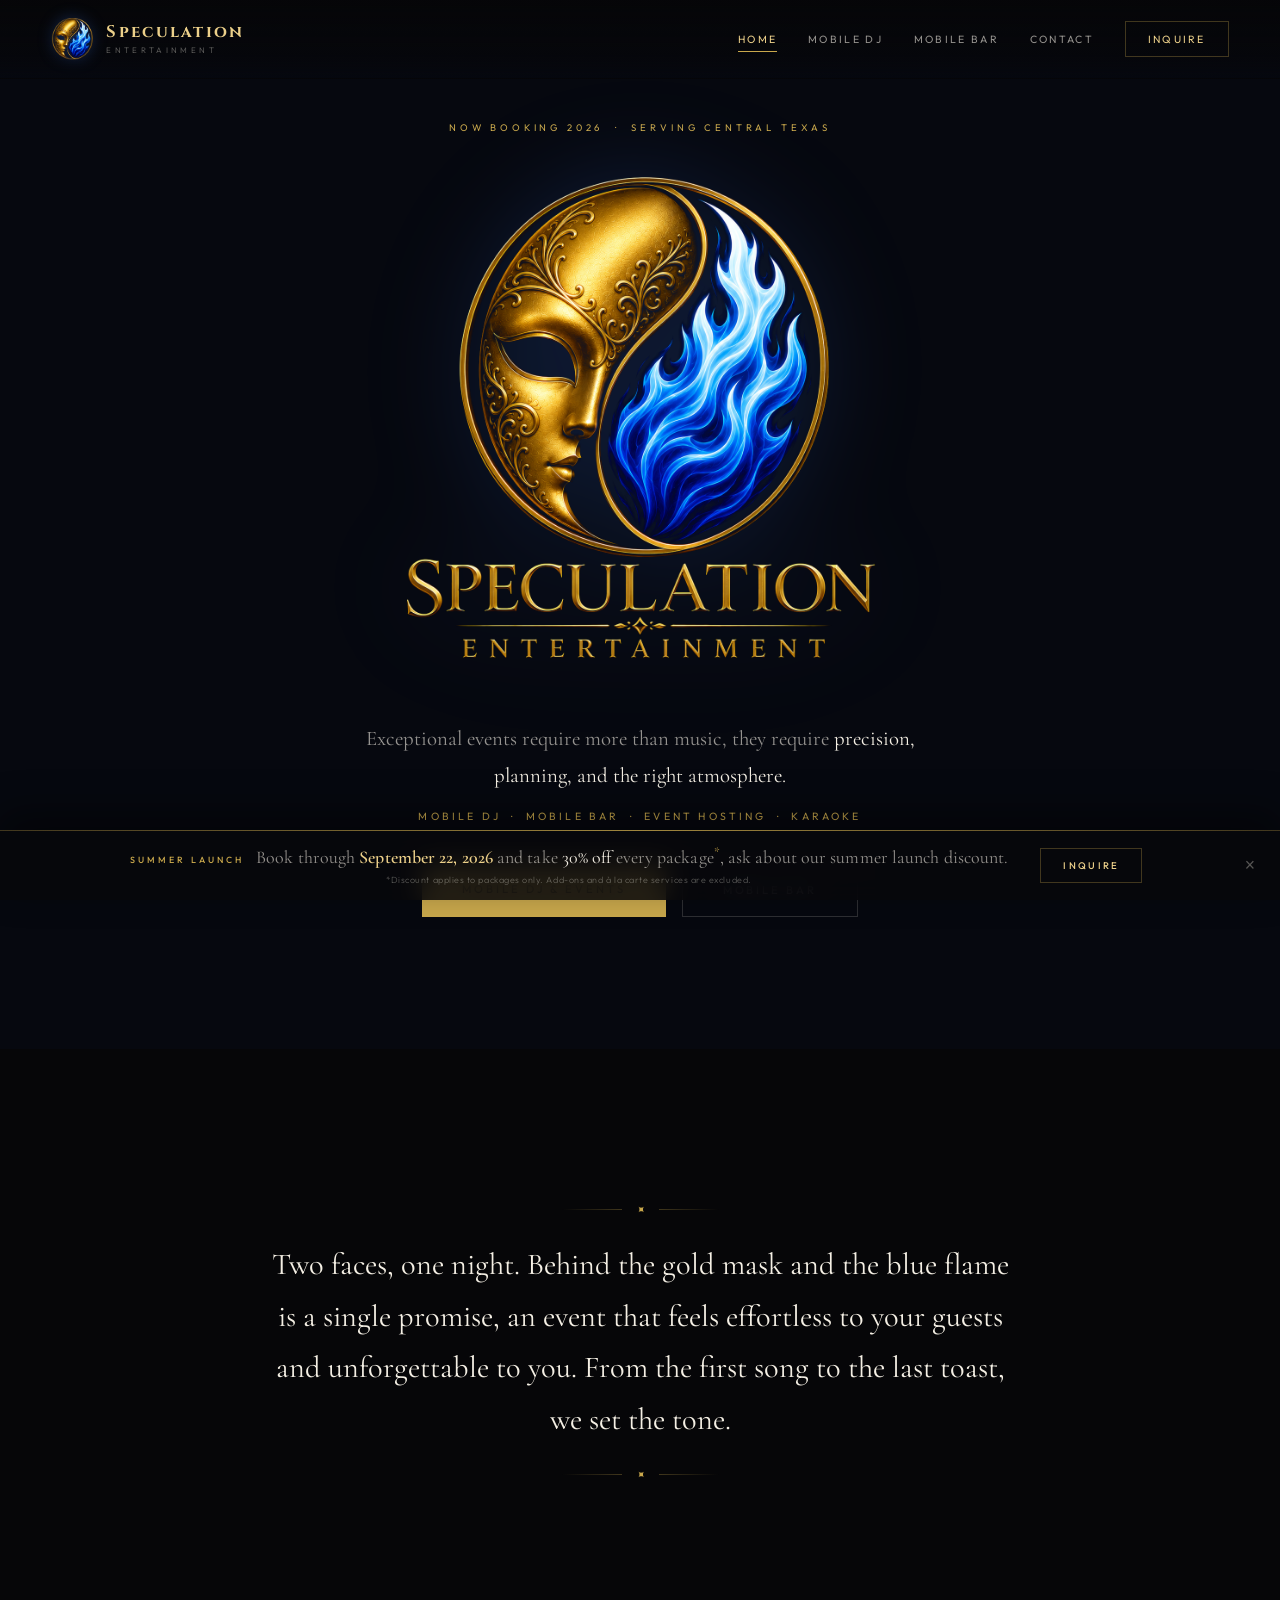
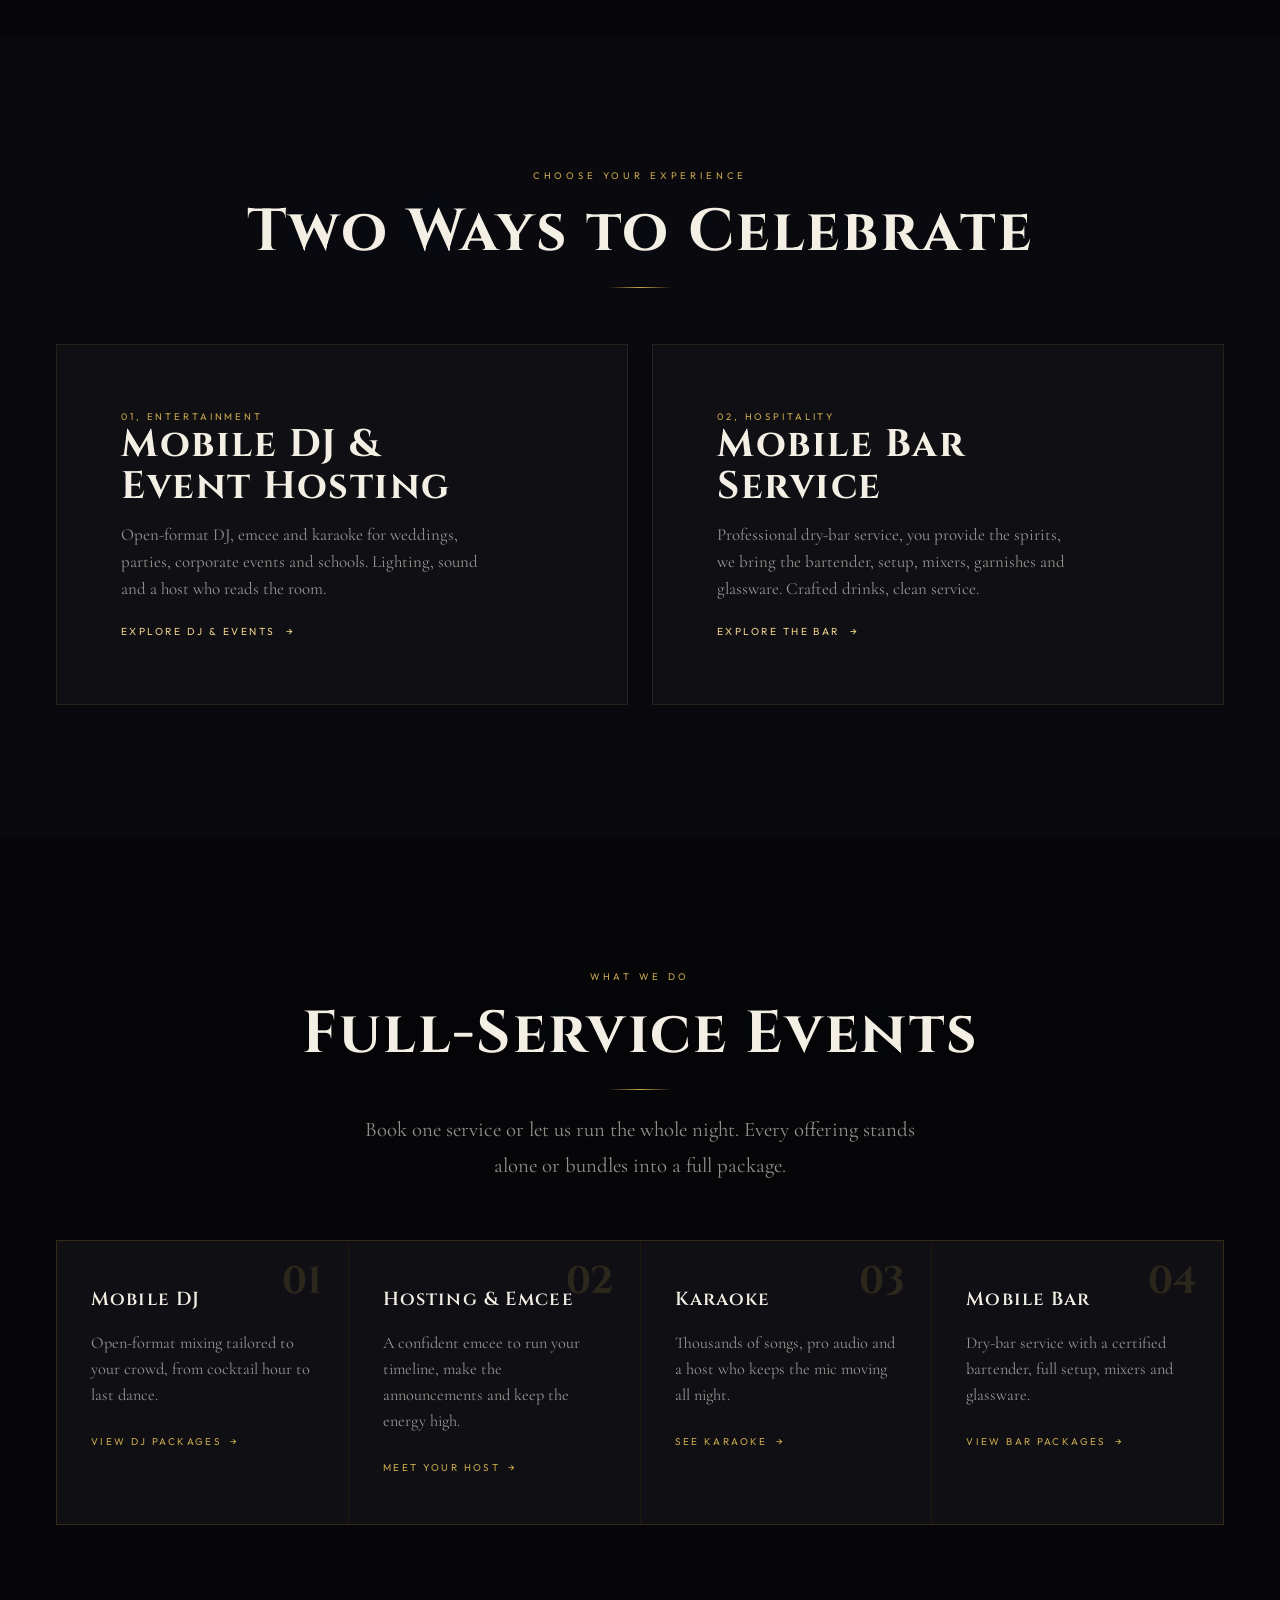
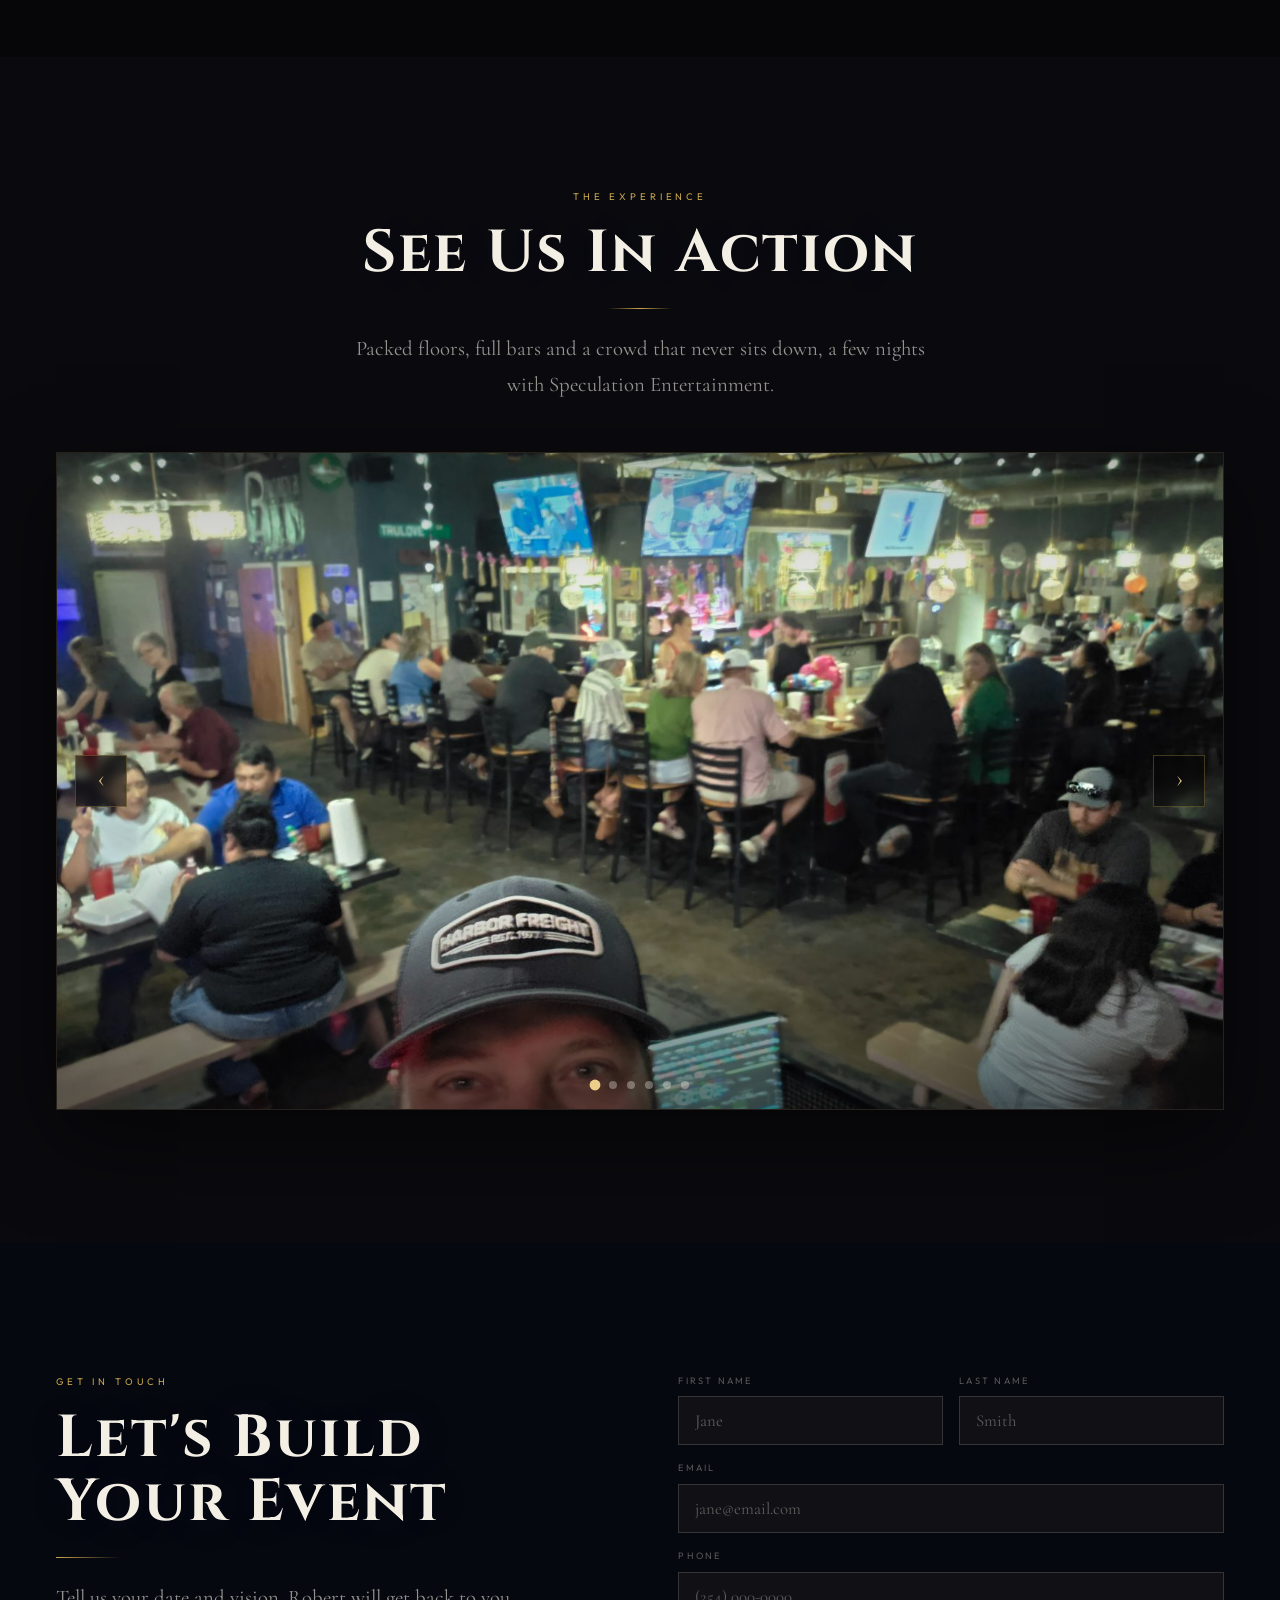
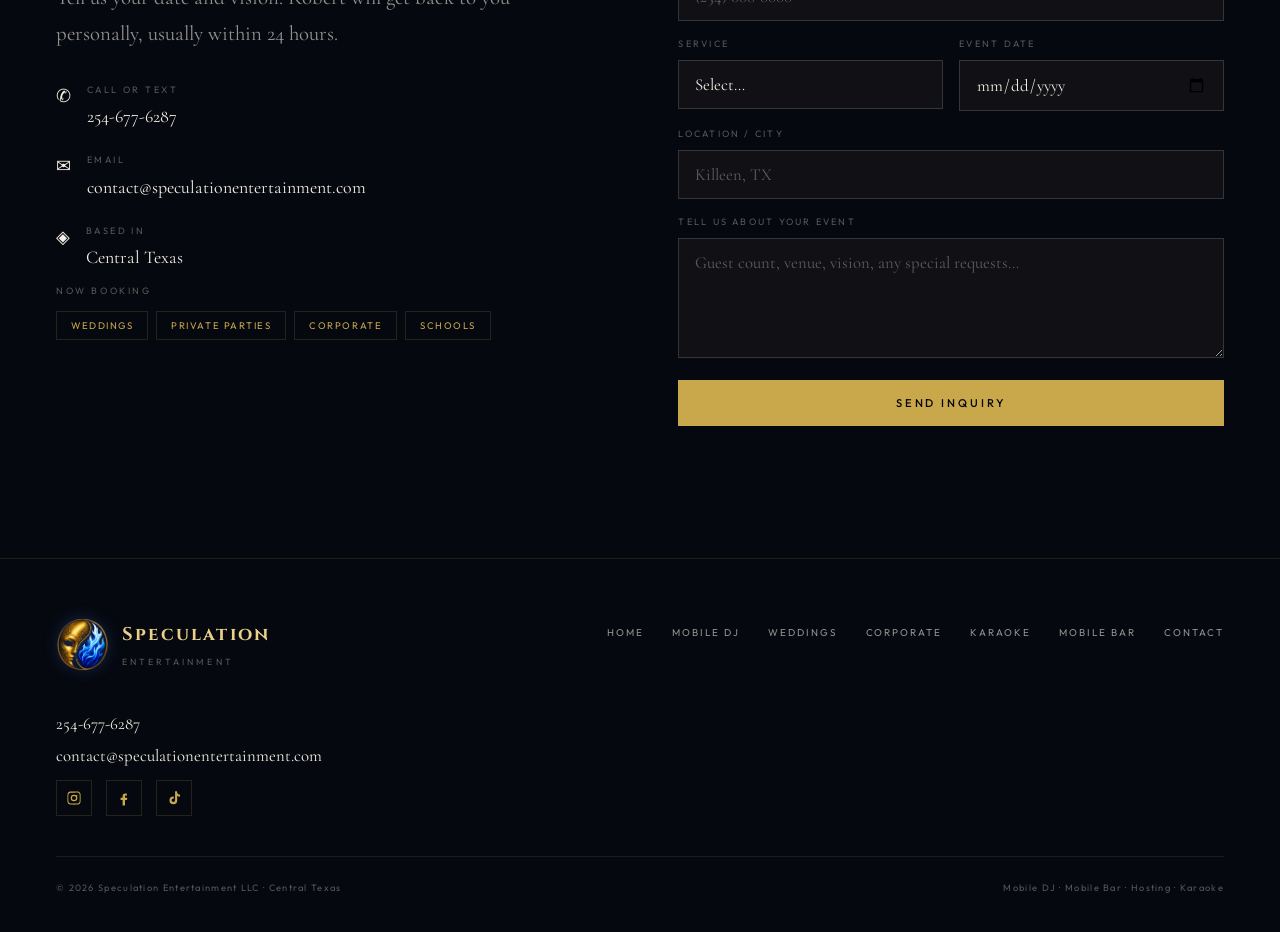
==== index.html @ 70e690a9 "Add files via upload" ====
<!DOCTYPE html>
<html lang="en">
<head>
  <meta charset="UTF-8"/>
  <meta name="viewport" content="width=device-width, initial-scale=1.0"/>
  <title>Speculation Entertainment | Mobile DJ · Mobile Bar · Central Texas</title>
  <meta name="description" content="Speculation Entertainment, luxury mobile DJ, mobile bar, event hosting, emcee and karaoke services. Now booking 2026 events across Central Texas."/>
  <link rel="icon" href="assets/emblem.png"/>
  <link href="https://fonts.googleapis.com/css2?family=Cinzel:wght@400;500;600;700&family=Cormorant+Garamond:ital,wght@0,400;0,500;0,600;1,400&family=Outfit:wght@300;400;500&display=swap" rel="stylesheet"/>
  <link rel="stylesheet" href="styles.css"/>
</head>
<body>
  <div class="atmosphere"></div>
  <div class="smoke smoke--l"></div>
  <div class="smoke smoke--r"></div>

  <!-- ── NAV ── -->
  <header class="nav">
    <a href="index.html" class="nav-brand">
      <img src="assets/emblem.png" alt="Speculation Entertainment"/>
      <span class="nav-brand-text">
        <span class="nav-brand-name">Speculation</span>
        <span class="nav-brand-sub">Entertainment</span>
      </span>
    </a>
    <button class="nav-toggle" aria-label="Menu" aria-expanded="false"><span></span><span></span><span></span></button>
    <nav>
      <ul class="nav-links">
        <li><a href="index.html" class="active">Home</a></li>
        <li><a href="dj.html">Mobile DJ</a></li>
        <li><a href="bar.html">Mobile Bar</a></li>
        <li><a href="#contact">Contact</a></li>
        <li><a href="#contact" class="nav-cta">Inquire</a></li>
      </ul>
    </nav>
  </header>

  <main>
    <!-- ── HERO ── -->
    <section class="section section--blue" id="hero" data-sparks="22" style="min-height:100vh; display:flex; align-items:center; justify-content:center; text-align:center; padding-top:120px;">
      <div class="wrap wrap--narrow">
        <p class="eyebrow reveal in">Now Booking 2026 &nbsp;·&nbsp; Serving Central Texas</p>
        <img src="assets/logo.png" alt="Speculation Entertainment" class="reveal in" style="width:clamp(280px,46vw,540px); margin:8px auto 28px; filter:drop-shadow(0 0 50px rgba(60,130,255,0.18));"/>
        <p class="lede reveal in" style="margin:0 auto 14px; max-width:560px;">Exceptional events require more than music, they require <em style="color:var(--cream); font-style:normal;">precision, planning, and the right atmosphere.</em></p>
        <p class="reveal in" style="font-family:var(--sans); font-size:0.66rem; letter-spacing:0.3em; text-transform:uppercase; color:var(--gold); margin-bottom:40px;">Mobile DJ &nbsp;·&nbsp; Mobile Bar &nbsp;·&nbsp; Event Hosting &nbsp;·&nbsp; Karaoke</p>
        <div class="reveal in" style="display:flex; gap:16px; justify-content:center; flex-wrap:wrap;">
          <a href="dj.html" class="btn btn-gold">Mobile DJ &amp; Events</a>
          <a href="bar.html" class="btn btn-ghost">Mobile Bar</a>
        </div>
      </div>
    </section>

    <!-- ── BRAND STATEMENT ── -->
    <section class="section center">
      <div class="wrap wrap--narrow reveal">
        <div class="flourish"><span>✦</span></div>
        <p style="font-family:var(--serif); font-size:clamp(1.3rem,2.8vw,1.9rem); line-height:1.7; color:var(--cream); font-weight:400;">
          Two faces, one night. Behind the gold mask and the blue flame is a single promise, an event that feels effortless to your guests and unforgettable to you. From the first song to the last toast, we set the tone.
        </p>
        <div class="flourish"><span>✦</span></div>
      </div>
    </section>

    <!-- ── TWO EXPERIENCES ── -->
    <section class="section section--alt" id="experiences">
      <div class="wrap">
        <div class="center" style="margin-bottom:56px;">
          <span class="eyebrow reveal">Choose Your Experience</span>
          <h2 class="display-title reveal">Two Ways to Celebrate</h2>
          <div class="rule rule--c reveal"></div>
        </div>
        <div class="paths">
          <a href="dj.html" class="path reveal">
            <span class="path-index">01, Entertainment</span>
            <h3 class="path-name">Mobile DJ &amp;<br/>Event Hosting</h3>
            <p class="path-desc">Open-format DJ, emcee and karaoke for weddings, parties, corporate events and schools. Lighting, sound and a host who reads the room.</p>
            <span class="path-go">Explore DJ &amp; Events <span class="arrow">→</span></span>
          </a>
          <a href="bar.html" class="path reveal">
            <span class="path-index">02, Hospitality</span>
            <h3 class="path-name">Mobile Bar<br/>Service</h3>
            <p class="path-desc">Professional dry-bar service, you provide the spirits, we bring the bartender, setup, mixers, garnishes and glassware. Crafted drinks, clean service.</p>
            <span class="path-go">Explore the Bar <span class="arrow">→</span></span>
          </a>
        </div>
      </div>
    </section>

    <!-- ── EVERY SERVICE (linked boxes) ── -->
    <section class="section" id="services">
      <div class="wrap">
        <div class="center" style="margin-bottom:56px;">
          <span class="eyebrow reveal">What We Do</span>
          <h2 class="display-title reveal">Full-Service Events</h2>
          <div class="rule rule--c reveal"></div>
          <p class="lede reveal">Book one service or let us run the whole night. Every offering stands alone or bundles into a full package.</p>
        </div>
        <div class="svc-grid">
          <a href="dj.html#packages" class="svc-card reveal">
            <span class="svc-num">01</span>
            <h3 class="svc-name">Mobile DJ</h3>
            <p class="svc-desc">Open-format mixing tailored to your crowd, from cocktail hour to last dance.</p>
            <span class="svc-link">View DJ packages <span class="arrow">→</span></span>
          </a>
          <a href="dj.html#hosting" class="svc-card reveal">
            <span class="svc-num">02</span>
            <h3 class="svc-name">Hosting &amp; Emcee</h3>
            <p class="svc-desc">A confident emcee to run your timeline, make the announcements and keep the energy high.</p>
            <span class="svc-link">Meet your host <span class="arrow">→</span></span>
          </a>
          <a href="dj.html#karaoke" class="svc-card reveal">
            <span class="svc-num">03</span>
            <h3 class="svc-name">Karaoke</h3>
            <p class="svc-desc">Thousands of songs, pro audio and a host who keeps the mic moving all night.</p>
            <span class="svc-link">See karaoke <span class="arrow">→</span></span>
          </a>
          <a href="bar.html" class="svc-card reveal">
            <span class="svc-num">04</span>
            <h3 class="svc-name">Mobile Bar</h3>
            <p class="svc-desc">Dry-bar service with a certified bartender, full setup, mixers and glassware.</p>
            <span class="svc-link">View bar packages <span class="arrow">→</span></span>
          </a>
        </div>
      </div>
    </section>

    <!-- ── PHOTO CAROUSEL ── -->
    <section class="section section--alt" id="gallery">
      <div class="wrap">
        <div class="center" style="margin-bottom:48px;">
          <span class="eyebrow reveal">The Experience</span>
          <h2 class="display-title reveal">See Us In Action</h2>
          <div class="rule rule--c reveal"></div>
          <p class="lede reveal">Packed floors, full bars and a crowd that never sits down, a few nights with Speculation Entertainment.</p>
        </div>
        <!-- Slides are built automatically from the assets/gallery folder.
             To change the photos, just add or remove image files there. -->
        <div class="carousel reveal" data-carousel data-gallery="assets/gallery">
          <div class="carousel-track"></div>
          <button class="carousel-arrow carousel-prev" aria-label="Previous photo">&lsaquo;</button>
          <button class="carousel-arrow carousel-next" aria-label="Next photo">&rsaquo;</button>
          <div class="carousel-dots"></div>
        </div>
      </div>
    </section>

    <!-- ── CONTACT ── -->
    <section class="section section--blue" id="contact" data-sparks="14">
      <div class="wrap contact-grid">
        <div>
          <span class="eyebrow reveal">Get In Touch</span>
          <h2 class="display-title reveal">Let's Build Your Event</h2>
          <div class="rule reveal"></div>
          <p class="lede reveal">Tell us your date and vision. Robert will get back to you personally, usually within 24 hours.</p>
          <div class="contact-details reveal">
            <div class="contact-item">
              <span class="contact-icon">✆</span>
              <div><p class="contact-label">Call or Text</p><p class="contact-value"><a href="tel:+12546776287">254-677-6287</a></p></div>
            </div>
            <div class="contact-item">
              <span class="contact-icon">✉</span>
              <div><p class="contact-label">Email</p><p class="contact-value"><a href="mailto:contact@speculationentertainment.com">contact@speculationentertainment.com</a></p></div>
            </div>
            <div class="contact-item">
              <span class="contact-icon">◈</span>
              <div><p class="contact-label">Based In</p><p class="contact-value">Central Texas</p></div>
            </div>
          </div>
          <div class="markets reveal">
            <p class="markets-label">Now Booking</p>
            <div class="market-tags">
              <span class="market-tag">Weddings</span>
              <span class="market-tag">Private Parties</span>
              <span class="market-tag">Corporate</span>
              <span class="market-tag">Schools</span>
            </div>
          </div>
        </div>
        <form class="form reveal" data-mailto="contact@speculationentertainment.com">
          <div class="form-row">
            <div class="field"><label>First Name</label><input type="text" name="first" placeholder="Jane"/></div>
            <div class="field"><label>Last Name</label><input type="text" name="last" placeholder="Smith"/></div>
          </div>
          <div class="field"><label>Email</label><input type="email" name="email" placeholder="jane@email.com"/></div>
          <div class="field"><label>Phone</label><input type="tel" name="phone" placeholder="(254) 000-0000"/></div>
          <div class="form-row">
            <div class="field">
              <label>Service</label>
              <select name="type">
                <option value="">Select…</option>
                <option>Mobile DJ, Wedding</option>
                <option>Mobile DJ, Party / Private</option>
                <option>Mobile DJ, Corporate</option>
                <option>Mobile DJ, School</option>
                <option>Karaoke</option>
                <option>Mobile Bar</option>
                <option>DJ + Bar (full event)</option>
                <option>Other</option>
              </select>
            </div>
            <div class="field"><label>Event Date</label><input type="date" name="date"/></div>
          </div>
          <div class="field"><label>Location / City</label><input type="text" name="location" placeholder="Killeen, TX"/></div>
          <div class="field"><label>Tell Us About Your Event</label><textarea name="message" placeholder="Guest count, venue, vision, any special requests…"></textarea></div>
          <button type="submit" class="btn btn-gold">Send Inquiry</button>
        </form>
      </div>
    </section>
  </main>

  <!-- ── FOOTER ── -->
  <footer class="footer">
    <div class="footer-top">
      <div class="footer-brand">
        <img src="assets/emblem.png" alt="Speculation Entertainment"/>
        <div>
          <div class="footer-brand-name">Speculation</div>
          <div class="footer-brand-sub">Entertainment</div>
        </div>
      </div>
      <ul class="footer-nav">
        <li><a href="index.html">Home</a></li>
        <li><a href="dj.html">Mobile DJ</a></li>
        <li><a href="dj.html#weddings">Weddings</a></li>
        <li><a href="dj.html#corporate">Corporate</a></li>
        <li><a href="dj.html#karaoke">Karaoke</a></li>
        <li><a href="bar.html">Mobile Bar</a></li>
        <li><a href="#contact">Contact</a></li>
      </ul>
      <div class="footer-contact">
        <a href="tel:+12546776287">254-677-6287</a>
        <a href="mailto:contact@speculationentertainment.com">contact@speculationentertainment.com</a>
        <!-- SOCIALS: remove the `hidden` attribute below when your accounts are ready -->
        <div class="socials" hidden>
          <a href="#" aria-label="Instagram"><svg viewBox="0 0 24 24"><path d="M12 2.2c3.2 0 3.6 0 4.9.07 1.2.06 1.8.25 2.2.42.6.2 1 .5 1.4.9.4.4.7.8.9 1.4.17.4.36 1 .42 2.2.07 1.3.07 1.7.07 4.9s0 3.6-.07 4.9c-.06 1.2-.25 1.8-.42 2.2-.2.6-.5 1-.9 1.4-.4.4-.8.7-1.4.9-.4.17-1 .36-2.2.42-1.3.07-1.7.07-4.9.07s-3.6 0-4.9-.07c-1.2-.06-1.8-.25-2.2-.42-.6-.2-1-.5-1.4-.9-.4-.4-.7-.8-.9-1.4-.17-.4-.36-1-.42-2.2C2.2 15.6 2.2 15.2 2.2 12s0-3.6.07-4.9c.06-1.2.25-1.8.42-2.2.2-.6.5-1 .9-1.4.4-.4.8-.7 1.4-.9.4-.17 1-.36 2.2-.42C8.4 2.2 8.8 2.2 12 2.2zm0 1.8c-3.1 0-3.5 0-4.7.07-.9.04-1.4.2-1.7.32-.43.17-.74.37-1.06.69-.32.32-.52.63-.69 1.06-.12.3-.28.8-.32 1.7C3.5 8.9 3.5 9.3 3.5 12s0 3.1.07 4.3c.04.9.2 1.4.32 1.7.17.43.37.74.69 1.06.32.32.63.52 1.06.69.3.12.8.28 1.7.32 1.2.07 1.6.07 4.7.07s3.5 0 4.7-.07c.9-.04 1.4-.2 1.7-.32.43-.17.74-.37 1.06-.69.32-.32.52-.63.69-1.06.12-.3.28-.8.32-1.7.07-1.2.07-1.6.07-4.3s0-3.1-.07-4.3c-.04-.9-.2-1.4-.32-1.7-.17-.43-.37-.74-.69-1.06-.32-.32-.63-.52-1.06-.69-.3-.12-.8-.28-1.7-.32C15.5 4 15.1 4 12 4zm0 3.06A4.94 4.94 0 1 1 12 17a4.94 4.94 0 0 1 0-9.88zm0 1.8a3.14 3.14 0 1 0 0 6.28 3.14 3.14 0 0 0 0-6.28zm5.14-.33a1.15 1.15 0 1 1-2.3 0 1.15 1.15 0 0 1 2.3 0z"/></svg></a>
          <a href="#" aria-label="Facebook"><svg viewBox="0 0 24 24"><path d="M14 8.5h2.2V5.3c-.38-.05-1.3-.16-2.37-.16-2.34 0-3.95 1.43-3.95 4.07v2.43H6.9v3.3h3v8.36h3.6v-8.36h2.9l.46-3.3h-3.36V9.6c0-.96.26-1.6 1.6-1.6z"/></svg></a>
          <a href="#" aria-label="TikTok"><svg viewBox="0 0 24 24"><path d="M16.6 2h-3v13.4a2.6 2.6 0 1 1-2.6-2.6c.27 0 .53.04.78.12V9.85a6 6 0 0 0-.78-.05A5.8 5.8 0 1 0 16.8 15.4V8.6a7.3 7.3 0 0 0 4.2 1.34V6.9a4.3 4.3 0 0 1-4.4-4.9z"/></svg></a>
        </div>
      </div>
    </div>
    <div class="footer-bottom">
      <span class="footer-copy">© 2026 Speculation Entertainment LLC · Central Texas</span>
      <span class="footer-copy">Mobile DJ · Mobile Bar · Hosting · Karaoke</span>
    </div>
  </footer>

  <script src="site.js"></script>
</body>
</html>
---- styles.css ----
/* ============================================================
   SPECULATION ENTERTAINMENT, shared stylesheet
   Luxe masquerade: deep black · gold · electric blue flame
   ============================================================ */

*, *::before, *::after { margin: 0; padding: 0; box-sizing: border-box; }

:root {
  /* Gold */
  --gold:        #c9a84c;
  --gold-light:  #ecd08a;
  --gold-deep:   #9a7e34;
  --gold-dim:    rgba(201,168,76,0.16);
  --gold-line:   rgba(201,168,76,0.30);
  --gold-hair:   rgba(201,168,76,0.12);

  /* Blue flame */
  --blue:        #4a90e8;
  --blue-bright: #7ec3ff;
  --blue-deep:   #1a4fd0;
  --blue-glow:   rgba(60,130,255,0.20);
  --blue-dim:    rgba(74,144,232,0.10);

  /* Neutrals */
  --cream:       #f4efe4;
  --dim:         rgba(244,239,228,0.60);
  --dimmer:      rgba(244,239,228,0.34);
  --faint:       rgba(244,239,228,0.16);

  /* Backgrounds */
  --bg:          #060608;
  --bg2:         #0a0a0e;
  --bg3:         #101015;
  --bg-card:     #0f0f14;
  --bg-blue:     #06080f;
  --bg-warm:     #14110a;

  /* Type */
  --display: 'Cinzel', serif;
  --serif:   'Cormorant Garamond', Georgia, serif;
  --sans:    'Outfit', -apple-system, system-ui, sans-serif;

  --maxw: 1200px;
}

html { scroll-behavior: smooth; }
body {
  background: var(--bg);
  color: var(--cream);
  font-family: var(--serif);
  font-weight: 400;
  line-height: 1.6;
  overflow-x: hidden;
  -webkit-font-smoothing: antialiased;
}
img { max-width: 100%; display: block; }
a { color: inherit; }

/* ── ATMOSPHERE ─────────────────────────────────────────── */
.atmosphere {
  position: fixed; inset: 0; z-index: 0; pointer-events: none;
  background:
    radial-gradient(ellipse 55% 45% at 12% 22%, rgba(26,79,208,0.10) 0%, transparent 60%),
    radial-gradient(ellipse 45% 55% at 88% 75%, rgba(26,79,208,0.08) 0%, transparent 60%),
    radial-gradient(ellipse 70% 50% at 50% 0%,  rgba(201,168,76,0.05) 0%, transparent 55%);
}
.atmosphere::after {
  content: ''; position: absolute; inset: 0;
  background-image: radial-gradient(rgba(255,255,255,0.012) 1px, transparent 1px);
  background-size: 3px 3px; opacity: 0.5;
}
.smoke {
  position: fixed; width: 46vw; height: 80vh; z-index: 0; pointer-events: none;
  opacity: 0.16; filter: blur(60px);
  background: radial-gradient(ellipse at center, rgba(40,110,255,0.55) 0%, transparent 70%);
  animation: drift 16s ease-in-out infinite alternate;
}
.smoke--l { left: -14vw; top: 8vh; }
.smoke--r { right: -14vw; bottom: 4vh; animation-delay: -8s; }
@keyframes drift {
  0%   { transform: translateY(0) scale(1); }
  50%  { transform: translateY(5vh) scale(1.12); }
  100% { transform: translateY(-4vh) scale(0.92); }
}
.sparks { position: absolute; inset: 0; overflow: hidden; pointer-events: none; z-index: 0; }
.spark {
  position: absolute; width: 2px; height: 2px; border-radius: 50%;
  background: var(--gold-light); opacity: 0;
  box-shadow: 0 0 4px var(--gold-light);
  animation: sparkle var(--dur, 5s) ease-in-out var(--delay, 0s) infinite;
}
@keyframes sparkle {
  0%   { opacity: 0; transform: scale(0.4); }
  35%  { opacity: 0.85; transform: scale(1.1); }
  70%  { opacity: 0.3; }
  100% { opacity: 0; transform: scale(0.4); }
}

main, header, footer { position: relative; z-index: 1; }

/* ── NAV ────────────────────────────────────────────────── */
.nav {
  position: fixed; top: 0; left: 0; right: 0; z-index: 100;
  display: flex; align-items: center; justify-content: space-between;
  padding: 18px clamp(20px, 4vw, 56px);
  background: linear-gradient(180deg, rgba(6,6,8,0.92) 0%, rgba(6,6,8,0.55) 70%, transparent 100%);
  transition: background 0.4s, padding 0.4s, border-color 0.4s;
  border-bottom: 1px solid transparent;
}
.nav.scrolled {
  background: rgba(6,6,8,0.96);
  border-bottom: 1px solid var(--gold-hair);
  padding-top: 12px; padding-bottom: 12px;
  backdrop-filter: blur(10px);
}
.nav-brand { display: flex; align-items: center; gap: 13px; text-decoration: none; }
.nav-brand img {
  width: 42px; height: 42px; object-fit: contain;
  filter: drop-shadow(0 0 8px rgba(60,130,255,0.30));
  transition: transform 0.4s;
}
.nav-brand:hover img { transform: rotate(-6deg) scale(1.04); }
.nav-brand-text { display: flex; flex-direction: column; line-height: 1; }
.nav-brand-name {
  font-family: var(--display); font-weight: 700; font-size: 1.04rem;
  letter-spacing: 0.14em; color: var(--gold-light);
}
.nav-brand-sub {
  font-family: var(--sans); font-weight: 400; font-size: 0.5rem;
  letter-spacing: 0.42em; text-transform: uppercase; color: var(--dimmer);
  margin-top: 5px;
}
.nav-links { display: flex; align-items: center; gap: clamp(18px, 2.4vw, 34px); list-style: none; }
.nav-links a {
  font-family: var(--sans); font-size: 0.66rem; font-weight: 400;
  letter-spacing: 0.22em; text-transform: uppercase; color: var(--dim);
  text-decoration: none; position: relative; padding: 6px 0; transition: color 0.25s;
}
.nav-links a::after {
  content: ''; position: absolute; left: 0; bottom: 0; width: 0; height: 1px;
  background: var(--gold); transition: width 0.3s;
}
.nav-links a:hover, .nav-links a.active { color: var(--gold-light); }
.nav-links a:hover::after, .nav-links a.active::after { width: 100%; }
.nav-cta {
  font-family: var(--sans); font-size: 0.64rem; letter-spacing: 0.22em;
  text-transform: uppercase; color: var(--gold-light) !important;
  border: 1px solid var(--gold-line); padding: 10px 22px !important;
  transition: background 0.3s, color 0.3s;
}
.nav-cta::after { display: none; }
.nav-cta:hover { background: var(--gold); color: var(--bg) !important; }
.nav-toggle {
  display: none; flex-direction: column; gap: 5px; background: none; border: none;
  cursor: pointer; padding: 6px;
}
.nav-toggle span { width: 26px; height: 1.5px; background: var(--gold-light); transition: 0.3s; }
.nav-toggle.open span:nth-child(1) { transform: translateY(6.5px) rotate(45deg); }
.nav-toggle.open span:nth-child(2) { opacity: 0; }
.nav-toggle.open span:nth-child(3) { transform: translateY(-6.5px) rotate(-45deg); }

/* ── BUTTONS ────────────────────────────────────────────── */
.btn {
  display: inline-block; font-family: var(--sans); font-size: 0.7rem; font-weight: 500;
  letter-spacing: 0.26em; text-transform: uppercase; text-decoration: none;
  padding: 16px 40px; transition: all 0.3s; cursor: pointer; border: none;
}
.btn-gold { background: var(--gold); color: var(--bg); }
.btn-gold:hover { background: var(--gold-light); transform: translateY(-2px); box-shadow: 0 10px 30px rgba(201,168,76,0.18); }
.btn-ghost { border: 1px solid var(--faint); color: var(--dim); }
.btn-ghost:hover { border-color: var(--gold); color: var(--gold-light); transform: translateY(-2px); }

/* ── SECTION PRIMITIVES ─────────────────────────────────── */
.section { padding: clamp(72px, 11vw, 132px) clamp(20px, 5vw, 56px); position: relative; overflow: hidden; }
.section--alt { background: var(--bg2); }
.section--blue { background: var(--bg-blue); }
.wrap { max-width: var(--maxw); margin: 0 auto; }
.wrap--narrow { max-width: 760px; }

.eyebrow {
  font-family: var(--sans); font-size: 0.6rem; font-weight: 400;
  letter-spacing: 0.4em; text-transform: uppercase; color: var(--gold);
  display: block; margin-bottom: 18px;
}
.display-title {
  font-family: var(--display); font-weight: 700;
  font-size: clamp(2rem, 5.2vw, 3.7rem); line-height: 1.08;
  letter-spacing: 0.04em; color: var(--cream);
  text-shadow: 0 0 60px rgba(60,130,255,0.10);
}
.display-title em { font-style: normal; color: var(--gold-light); }
.lede {
  font-family: var(--serif); font-size: clamp(1.05rem, 1.9vw, 1.3rem);
  font-weight: 400; line-height: 1.75; color: var(--dim); max-width: 580px;
}
.rule { width: 64px; height: 1px; background: linear-gradient(90deg, var(--gold), transparent); margin: 22px 0; }
.rule--c { margin: 22px auto; background: linear-gradient(90deg, transparent, var(--gold), transparent); }
.center { text-align: center; }
.center .lede { margin-left: auto; margin-right: auto; }

/* divider flourish (like the flyer's diamond rule) */
.flourish { display: flex; align-items: center; justify-content: center; gap: 14px; margin: 20px auto; }
.flourish::before, .flourish::after { content: ''; height: 1px; width: 60px; background: linear-gradient(90deg, transparent, var(--gold-line)); }
.flourish::after { background: linear-gradient(90deg, var(--gold-line), transparent); }
.flourish span { color: var(--gold); font-size: 0.7rem; transform: rotate(45deg); }

/* ── SERVICE BOXES (clickable, link to sections/pages) ──── */
.svc-grid { display: grid; grid-template-columns: repeat(auto-fit, minmax(220px, 1fr)); gap: 1px; background: var(--gold-hair); border: 1px solid var(--gold-hair); }
.svc-card {
  background: var(--bg-card); padding: 44px 34px; text-decoration: none; color: inherit;
  position: relative; overflow: hidden; transition: background 0.35s; display: block;
}
.svc-card:hover { background: #16161d; }
.svc-card::before {
  content: ''; position: absolute; top: 0; left: 0; right: 0; height: 2px;
  background: linear-gradient(90deg, transparent, var(--gold), transparent);
  opacity: 0; transition: opacity 0.35s;
}
.svc-card:hover::before { opacity: 1; }
.svc-num {
  font-family: var(--display); font-weight: 700; font-size: 2.4rem;
  color: var(--gold-dim); position: absolute; top: 22px; right: 26px; line-height: 1;
}
.svc-name {
  font-family: var(--display); font-weight: 600; font-size: 1.18rem;
  letter-spacing: 0.06em; color: var(--cream); margin-bottom: 14px;
}
.svc-desc { font-size: 1.02rem; line-height: 1.6; color: var(--dim); margin-bottom: 20px; }
.svc-link {
  font-family: var(--sans); font-size: 0.62rem; letter-spacing: 0.24em; text-transform: uppercase;
  color: var(--gold); display: inline-flex; align-items: center; gap: 8px;
}
.svc-link .arrow { transition: transform 0.3s; }
.svc-card:hover .svc-link .arrow { transform: translateX(5px); }

/* ── PATH CARDS (home → DJ / Bar) ───────────────────────── */
.paths { display: grid; grid-template-columns: 1fr 1fr; gap: 24px; }
.path {
  position: relative; overflow: hidden; text-decoration: none; color: inherit;
  border: 1px solid var(--gold-hair); background: var(--bg-card);
  padding: clamp(36px, 5vw, 64px); min-height: 340px;
  display: flex; flex-direction: column; justify-content: flex-end;
  transition: border-color 0.4s, transform 0.4s;
}
.path:hover { border-color: var(--gold-line); transform: translateY(-4px); }
.path::after {
  content: ''; position: absolute; inset: 0; pointer-events: none; opacity: 0; transition: opacity 0.5s;
  background: radial-gradient(ellipse 90% 70% at 50% 0%, rgba(60,130,255,0.10) 0%, transparent 65%);
}
.path:hover::after { opacity: 1; }
.path-index { font-family: var(--sans); font-size: 0.6rem; letter-spacing: 0.3em; text-transform: uppercase; color: var(--gold); margin-bottom: auto; }
.path-name { font-family: var(--display); font-weight: 700; font-size: clamp(1.6rem, 3.2vw, 2.4rem); letter-spacing: 0.04em; color: var(--cream); line-height: 1.1; margin-bottom: 12px; }
.path-desc { font-size: 1.06rem; line-height: 1.6; color: var(--dim); margin-bottom: 22px; max-width: 360px; }
.path-go { font-family: var(--sans); font-size: 0.64rem; letter-spacing: 0.24em; text-transform: uppercase; color: var(--gold-light); display: inline-flex; align-items: center; gap: 10px; }
.path-go .arrow { transition: transform 0.3s; }
.path:hover .path-go .arrow { transform: translateX(6px); }

/* ── PACKAGE CARDS (rendered from config) ───────────────── */
.pkg-grid { display: grid; grid-template-columns: repeat(auto-fit, minmax(280px, 1fr)); gap: 1px; background: var(--gold-hair); border: 1px solid var(--gold-hair); }
.pkg {
  background: var(--bg-card); padding: 48px 36px 40px; position: relative;
  display: flex; flex-direction: column;
}
.pkg.featured { background: var(--bg-warm); }
.pkg.featured::before {
  content: ''; position: absolute; inset: 0; pointer-events: none;
  background: radial-gradient(ellipse 100% 45% at 50% 0%, rgba(201,168,76,0.07) 0%, transparent 60%);
}
.pkg-badge {
  position: absolute; top: 0; left: 50%; transform: translate(-50%, -50%);
  font-family: var(--sans); font-size: 0.55rem; letter-spacing: 0.26em; text-transform: uppercase;
  color: var(--bg); background: var(--gold); padding: 5px 16px; white-space: nowrap; z-index: 2;
}
.pkg-tier { font-family: var(--sans); font-size: 0.6rem; letter-spacing: 0.3em; text-transform: uppercase; color: var(--gold); margin-bottom: 10px; }
.pkg-name { font-family: var(--display); font-weight: 600; font-size: 1.5rem; letter-spacing: 0.04em; color: var(--cream); margin-bottom: 14px; line-height: 1.1; }
.pkg-price-row { display: flex; align-items: baseline; gap: 8px; margin-bottom: 4px; }
.pkg-from { font-family: var(--sans); font-size: 0.56rem; letter-spacing: 0.24em; text-transform: uppercase; color: var(--dimmer); }
.pkg-price { font-family: var(--serif); font-size: 2.7rem; font-weight: 500; color: var(--gold-light); line-height: 1; text-shadow: 0 0 24px rgba(201,168,76,0.22); }
.pkg-price.text { font-size: 1.7rem; }
.pkg-hours { font-family: var(--sans); font-size: 0.58rem; letter-spacing: 0.16em; text-transform: uppercase; color: var(--dimmer); margin-bottom: 26px; }
.pkg-div { height: 1px; background: var(--gold-hair); margin-bottom: 24px; }
.pkg-feats { list-style: none; display: flex; flex-direction: column; gap: 11px; margin-bottom: 32px; flex: 1; }
.pkg-feats li { font-size: 1rem; line-height: 1.45; color: var(--dim); padding-left: 22px; position: relative; }
.pkg-feats li::before { content: '✦'; position: absolute; left: 0; top: 1px; color: var(--gold); font-size: 0.72rem; }
.pkg-feats li.hl { color: var(--gold-light); }
.pkg-cta {
  display: block; text-align: center; padding: 14px; font-family: var(--sans);
  font-size: 0.64rem; letter-spacing: 0.24em; text-transform: uppercase;
  text-decoration: none; transition: all 0.3s;
}
.pkg.featured .pkg-cta { background: var(--gold); color: var(--bg); }
.pkg.featured .pkg-cta:hover { background: var(--gold-light); }
.pkg:not(.featured) .pkg-cta { border: 1px solid var(--faint); color: var(--dim); }
.pkg:not(.featured) .pkg-cta:hover { border-color: var(--gold); color: var(--gold-light); }
.note { font-family: var(--serif); font-size: 0.98rem; font-style: italic; color: var(--dimmer); margin-top: 22px; }

/* ── INFO / CALLOUT BLOCK ───────────────────────────────── */
.callout {
  background: rgba(201,168,76,0.05); border: 1px solid var(--gold-dim);
  padding: 22px 28px; display: flex; gap: 18px; align-items: flex-start;
}
.callout--blue { background: rgba(40,90,220,0.06); border-color: rgba(74,144,232,0.22); }
.callout-icon { font-size: 1.3rem; flex-shrink: 0; line-height: 1.4; }
.callout-title { font-family: var(--display); font-weight: 600; font-size: 1.05rem; letter-spacing: 0.04em; color: var(--cream); margin-bottom: 6px; }
.callout-text { font-size: 1.05rem; line-height: 1.65; color: var(--dim); }
.callout-text strong { color: var(--cream); font-weight: 600; }

/* ── ADD-ONS ────────────────────────────────────────────── */
.addons { display: grid; grid-template-columns: repeat(auto-fit, minmax(280px, 1fr)); gap: 1px; background: var(--gold-hair); border: 1px solid var(--gold-hair); }
.addon { background: var(--bg-card); padding: 22px 26px; display: flex; align-items: center; justify-content: space-between; gap: 16px; transition: background 0.25s; }
.addon:hover { background: #16161d; }
.addon-name { font-family: var(--serif); font-size: 1.08rem; color: var(--dim); }
.addon-price { font-family: var(--serif); font-size: 1.25rem; font-weight: 500; color: var(--gold-light); white-space: nowrap; }
.addon-price.sm { font-style: italic; font-size: 1rem; color: var(--dimmer); }

/* ── CONTACT ────────────────────────────────────────────── */
.contact-grid { display: grid; grid-template-columns: 1fr 1fr; gap: clamp(40px, 6vw, 80px); align-items: start; }
.contact-details { display: flex; flex-direction: column; gap: 22px; margin-top: 30px; }
.contact-item { display: flex; align-items: flex-start; gap: 16px; }
.contact-icon { font-size: 1.15rem; line-height: 1.5; flex-shrink: 0; }
.contact-label { font-family: var(--sans); font-size: 0.58rem; letter-spacing: 0.26em; text-transform: uppercase; color: var(--dimmer); margin-bottom: 5px; }
.contact-value { font-size: 1.12rem; color: var(--cream); }
.contact-value a { color: var(--cream); text-decoration: none; transition: color 0.25s; }
.contact-value a:hover { color: var(--gold-light); }
.markets { margin-top: 12px; }
.markets-label { font-family: var(--sans); font-size: 0.58rem; letter-spacing: 0.28em; text-transform: uppercase; color: var(--dimmer); margin-bottom: 12px; }
.market-tags { display: flex; flex-wrap: wrap; gap: 8px; }
.market-tag { font-family: var(--sans); font-size: 0.6rem; letter-spacing: 0.16em; text-transform: uppercase; border: 1px solid var(--gold-dim); color: var(--gold); padding: 6px 14px; }

.form { display: flex; flex-direction: column; gap: 16px; }
.form-row { display: grid; grid-template-columns: 1fr 1fr; gap: 16px; }
.field { display: flex; flex-direction: column; gap: 8px; }
.field label { font-family: var(--sans); font-size: 0.58rem; letter-spacing: 0.24em; text-transform: uppercase; color: var(--dimmer); }
.field input, .field select, .field textarea {
  background: var(--bg3); border: 1px solid var(--faint); color: var(--cream);
  padding: 13px 16px; font-family: var(--serif); font-size: 1.05rem;
  transition: border-color 0.25s; outline: none; border-radius: 0;
}
.field input::placeholder, .field textarea::placeholder { color: var(--dimmer); }
.field input:focus, .field select:focus, .field textarea:focus { border-color: var(--gold); }
.field select { appearance: none; cursor: pointer; }
.field textarea { resize: vertical; min-height: 120px; }
.form .btn-gold { margin-top: 6px; text-align: center; }

/* ── FOOTER ─────────────────────────────────────────────── */
.footer { background: var(--bg-blue); border-top: 1px solid var(--gold-hair); padding: clamp(40px, 6vw, 60px) clamp(20px, 5vw, 56px) 36px; }
.footer-top { display: flex; align-items: flex-start; justify-content: space-between; gap: 40px; flex-wrap: wrap; max-width: var(--maxw); margin: 0 auto; }
.footer-brand { display: flex; align-items: center; gap: 14px; }
.footer-brand img { width: 52px; height: 52px; object-fit: contain; filter: drop-shadow(0 0 8px rgba(60,130,255,0.3)); }
.footer-brand-name { font-family: var(--display); font-weight: 700; font-size: 1.15rem; letter-spacing: 0.12em; color: var(--gold-light); }
.footer-brand-sub { font-family: var(--sans); font-size: 0.56rem; letter-spacing: 0.34em; text-transform: uppercase; color: var(--dimmer); margin-top: 6px; }
.footer-nav { display: flex; flex-wrap: wrap; gap: 14px 28px; list-style: none; }
.footer-nav a { font-family: var(--sans); font-size: 0.62rem; letter-spacing: 0.2em; text-transform: uppercase; color: var(--dim); text-decoration: none; transition: color 0.25s; }
.footer-nav a:hover { color: var(--gold-light); }
.footer-contact { display: flex; flex-direction: column; gap: 6px; }
.footer-contact a { font-family: var(--serif); font-size: 1.05rem; color: var(--cream); text-decoration: none; transition: color 0.25s; }
.footer-contact a:hover { color: var(--gold-light); }
/* Socials, hidden until ready. Remove the `hidden` attribute in HTML to reveal. */
.socials { display: flex; gap: 14px; margin-top: 4px; }
.socials a { width: 36px; height: 36px; border: 1px solid var(--gold-dim); display: flex; align-items: center; justify-content: center; color: var(--gold); transition: all 0.3s; }
.socials a:hover { border-color: var(--gold); background: var(--gold-dim); color: var(--gold-light); }
.socials a svg { width: 16px; height: 16px; fill: currentColor; }
.footer-bottom { max-width: var(--maxw); margin: 40px auto 0; padding-top: 24px; border-top: 1px solid var(--gold-hair); display: flex; justify-content: space-between; flex-wrap: wrap; gap: 12px; }
.footer-copy { font-family: var(--sans); font-size: 0.58rem; letter-spacing: 0.14em; color: var(--dimmer); }

/* ── ANNOUNCEMENT BAR (launch discount) ─────────────────── */
.promo {
  position: fixed; left: 0; right: 0; bottom: 0; z-index: 120;
  display: flex; align-items: center; justify-content: center;
  gap: clamp(14px, 3vw, 32px);
  padding: 13px clamp(46px, 5vw, 64px) 13px clamp(20px, 5vw, 56px);
  background: rgba(8,8,11,0.86);
  backdrop-filter: blur(14px); -webkit-backdrop-filter: blur(14px);
  border-top: 1px solid var(--gold-line);
  box-shadow: 0 -16px 40px rgba(0,0,0,0.45);
  transform: translateY(102%);
  transition: transform 0.6s cubic-bezier(0.22, 1, 0.36, 1);
}
.promo.in { transform: translateY(0); }
.promo.dismissed { transform: translateY(102%); pointer-events: none; }
.promo::before {
  content: ''; position: absolute; top: -1px; left: 0; right: 0; height: 1px;
  background: linear-gradient(90deg, transparent, var(--gold), transparent);
  opacity: 0.7;
}
.promo-text {
  font-family: var(--serif); font-size: clamp(0.98rem, 1.5vw, 1.12rem);
  line-height: 1.4; color: var(--dim); letter-spacing: 0.005em;
  text-align: center; margin: 0;
}
.promo-text .promo-lead {
  font-family: var(--sans); font-size: 0.56rem; font-weight: 500;
  letter-spacing: 0.34em; text-transform: uppercase; color: var(--gold);
  display: inline-block; margin-right: 12px; vertical-align: middle;
}
.promo-text strong { color: var(--gold-light); font-weight: 600; }
.promo-text em { font-style: normal; color: var(--cream); }
.promo-text sup { color: var(--gold); font-size: 0.7em; }
.promo-fine {
  display: block; margin-top: 4px;
  font-family: var(--sans); font-size: 0.56rem; font-weight: 300;
  letter-spacing: 0.06em; line-height: 1.4; color: var(--dimmer);
}
.promo-cta {
  flex-shrink: 0; font-family: var(--sans); font-size: 0.6rem; font-weight: 500;
  letter-spacing: 0.24em; text-transform: uppercase; text-decoration: none;
  color: var(--gold-light); border: 1px solid var(--gold-line);
  padding: 9px 22px; white-space: nowrap; transition: background 0.3s, color 0.3s;
}
.promo-cta:hover { background: var(--gold); color: var(--bg); }
.promo-close {
  position: absolute; top: 50%; right: 16px; transform: translateY(-50%);
  width: 28px; height: 28px; display: flex; align-items: center; justify-content: center;
  background: none; border: none; cursor: pointer; color: var(--dimmer);
  font-size: 1.1rem; line-height: 1; transition: color 0.25s;
}
.promo-close:hover { color: var(--gold-light); }
@media (max-width: 700px) {
  .promo { flex-direction: column; gap: 10px; padding: 14px 44px 16px; text-align: center; }
  .promo-text .promo-lead { display: block; margin: 0 0 6px; }
}

/* ── PHOTO CAROUSEL ─────────────────────────────────────── */
.carousel {
  position: relative; overflow: hidden;
  border: 1px solid var(--gold-hair); background: var(--bg-card);
  box-shadow: 0 30px 80px rgba(0,0,0,0.5);
}
.carousel-track { display: flex; transition: transform 0.7s cubic-bezier(0.65, 0, 0.35, 1); }
.carousel-slide {
  flex: 0 0 100%; position: relative;
  aspect-ratio: 16 / 9; background: var(--bg2);
}
.carousel-slide img { width: 100%; height: 100%; object-fit: cover; display: block; }
.carousel-slide::after {
  content: ''; position: absolute; inset: 0; pointer-events: none;
  background: linear-gradient(180deg, rgba(6,6,8,0.28) 0%, transparent 30%, transparent 62%, rgba(6,6,8,0.55) 100%);
}
.carousel-arrow {
  position: absolute; top: 50%; transform: translateY(-50%); z-index: 3;
  width: 52px; height: 52px; display: flex; align-items: center; justify-content: center;
  background: rgba(6,6,8,0.55); border: 1px solid var(--gold-line);
  color: var(--gold-light); font-family: var(--display); font-size: 1.5rem; line-height: 1;
  cursor: pointer; transition: background 0.3s, color 0.3s; backdrop-filter: blur(4px);
}
.carousel-arrow:hover { background: var(--gold); color: var(--bg); }
.carousel-prev { left: 18px; }
.carousel-next { right: 18px; }
.carousel-dots { position: absolute; left: 0; right: 0; bottom: 20px; z-index: 3; display: flex; justify-content: center; gap: 10px; }
.carousel-dot {
  width: 8px; height: 8px; border-radius: 50%; padding: 0; cursor: pointer;
  background: rgba(244,239,228,0.35); border: none; transition: background 0.3s, transform 0.3s;
}
.carousel-dot.active { background: var(--gold-light); transform: scale(1.35); }
@media (max-width: 640px) {
  .carousel-arrow { width: 42px; height: 42px; font-size: 1.2rem; }
  .carousel-prev { left: 10px; } .carousel-next { right: 10px; }
}

/* ── SIGNATURE UPGRADES ─────────────────────────────────── */
.upgrades { display: grid; grid-template-columns: repeat(auto-fill, minmax(250px, 1fr)); gap: 1px; background: var(--gold-hair); border: 1px solid var(--gold-hair); }
.upgrade {
  background: var(--bg-card); padding: 30px 28px; display: flex; flex-direction: column;
  gap: 16px; transition: background 0.25s; min-height: 148px;
}
.upgrade:hover { background: #16161d; }
.upgrade-name {
  font-family: var(--display); font-weight: 600; font-size: 1.18rem;
  letter-spacing: 0.03em; color: var(--cream); line-height: 1.25;
}
.upgrade-cost { margin-top: auto; }
.upgrade-from { font-family: var(--sans); font-size: 0.56rem; letter-spacing: 0.24em; text-transform: uppercase; color: var(--dimmer); display: block; margin-bottom: 6px; }
.upgrade-cost .upgrade-price { margin-top: 0; }
.upgrade-suffix { font-family: var(--serif); font-size: 0.92rem; font-style: italic; color: var(--dim); }
.upgrade-price {
  margin-top: auto; font-family: var(--serif); font-size: 1.5rem; font-weight: 500;
  color: var(--gold-light); line-height: 1;
}
.upgrade-price.dash { color: var(--dimmer); letter-spacing: 0.1em; }
.upgrade-price.note { font-size: 1.05rem; font-style: italic; color: var(--dimmer); }
.upgrade-tiers { margin-top: auto; display: flex; flex-direction: column; gap: 8px; }
.upgrade-tier { display: flex; align-items: baseline; justify-content: space-between; gap: 12px; border-top: 1px solid var(--gold-hair); padding-top: 8px; }
.upgrade-tier:first-child { border-top: none; padding-top: 0; }
.upgrade-tier-label { font-family: var(--sans); font-size: 0.56rem; letter-spacing: 0.2em; text-transform: uppercase; color: var(--gold); }
.upgrade-tier-price { font-family: var(--serif); font-size: 1.12rem; font-weight: 500; color: var(--gold-light); white-space: nowrap; }

/* ── SCROLL REVEAL ──────────────────────────────────────── */
.reveal { opacity: 0; transform: translateY(26px); transition: opacity 0.8s ease, transform 0.8s ease; }
.reveal.in { opacity: 1; transform: translateY(0); }

/* ── RESPONSIVE ─────────────────────────────────────────── */
@media (max-width: 860px) {
  .nav-links {
    position: fixed; top: 0; right: 0; height: 100vh; width: min(80vw, 320px);
    flex-direction: column; align-items: flex-start; justify-content: center;
    gap: 26px; padding: 0 40px; background: rgba(6,6,8,0.98); backdrop-filter: blur(12px);
    border-left: 1px solid var(--gold-hair);
    transform: translateX(100%); transition: transform 0.4s ease; z-index: 99;
  }
  .nav-links.open { transform: translateX(0); }
  .nav-links a { font-size: 0.8rem; }
  .nav-toggle { display: flex; z-index: 101; }
  .paths { grid-template-columns: 1fr; }
  .contact-grid { grid-template-columns: 1fr; }
  .form-row { grid-template-columns: 1fr; }
  .footer-top { flex-direction: column; gap: 28px; }
}
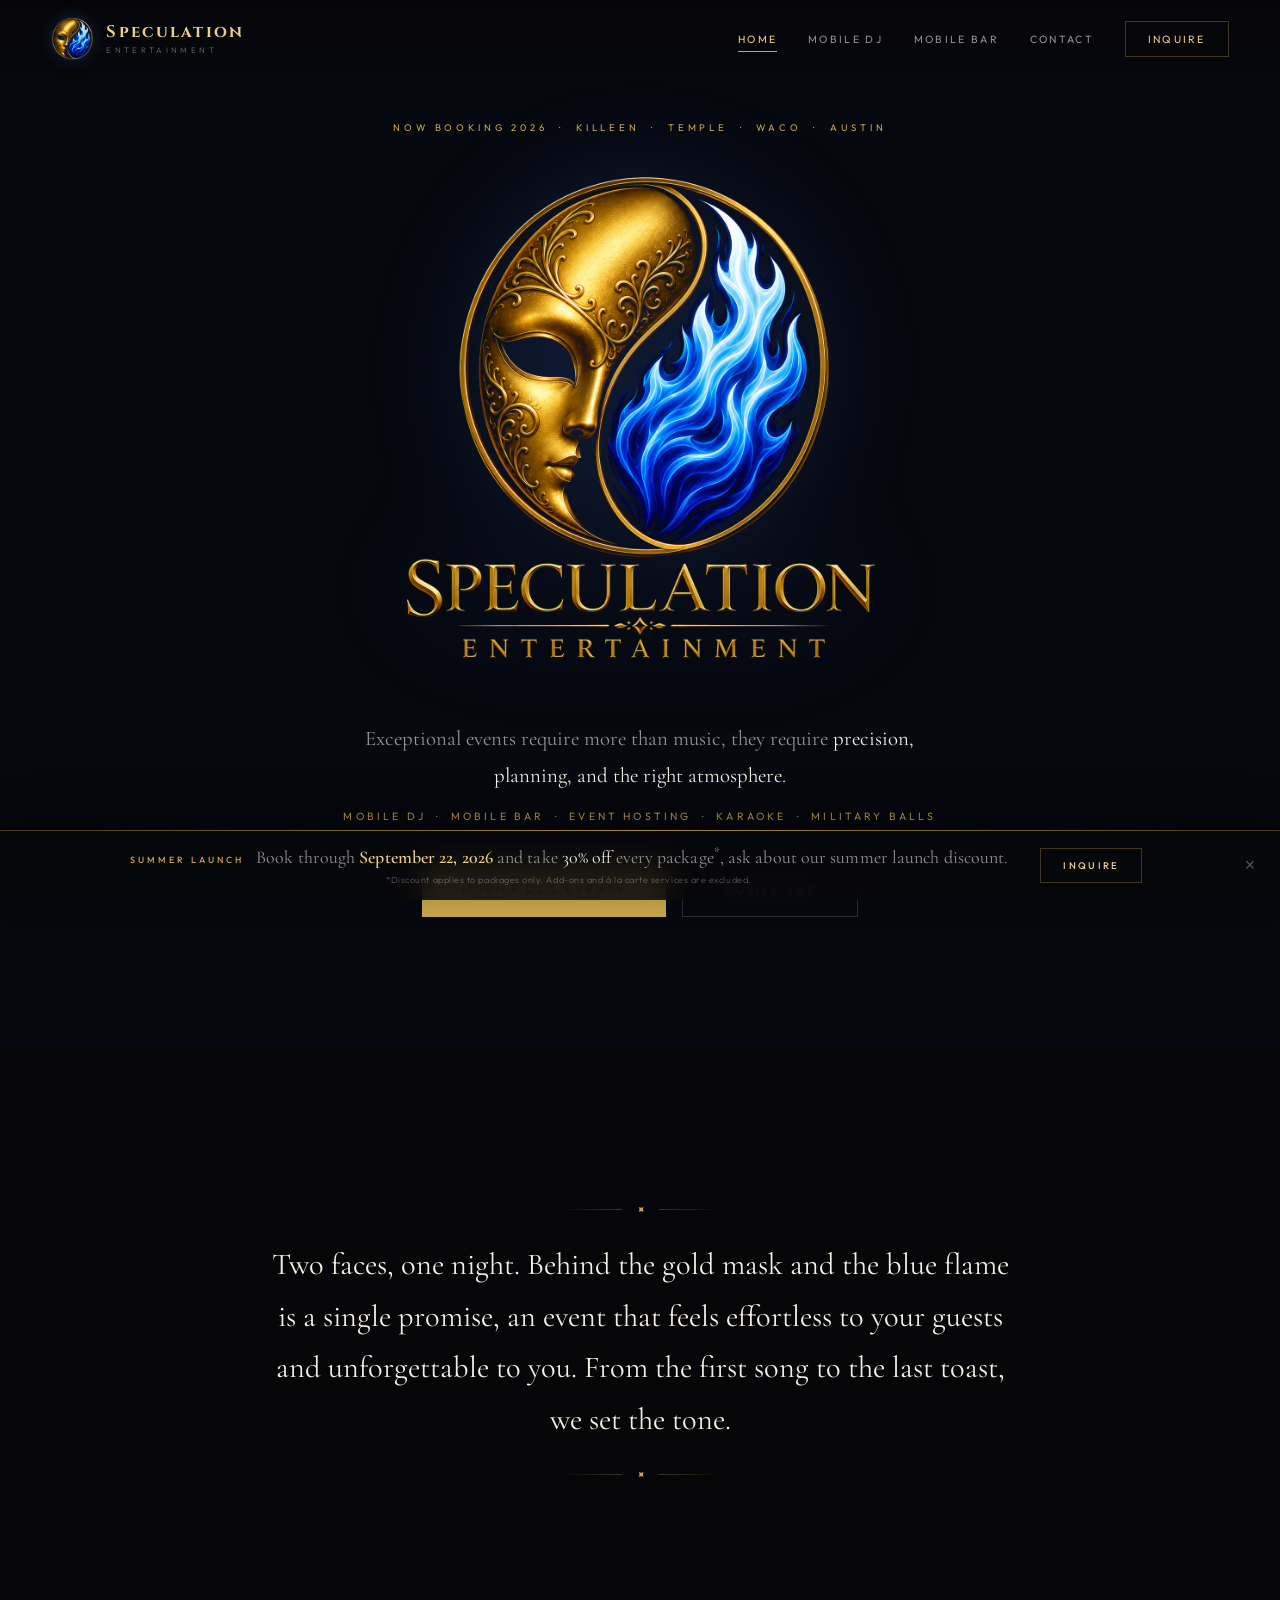
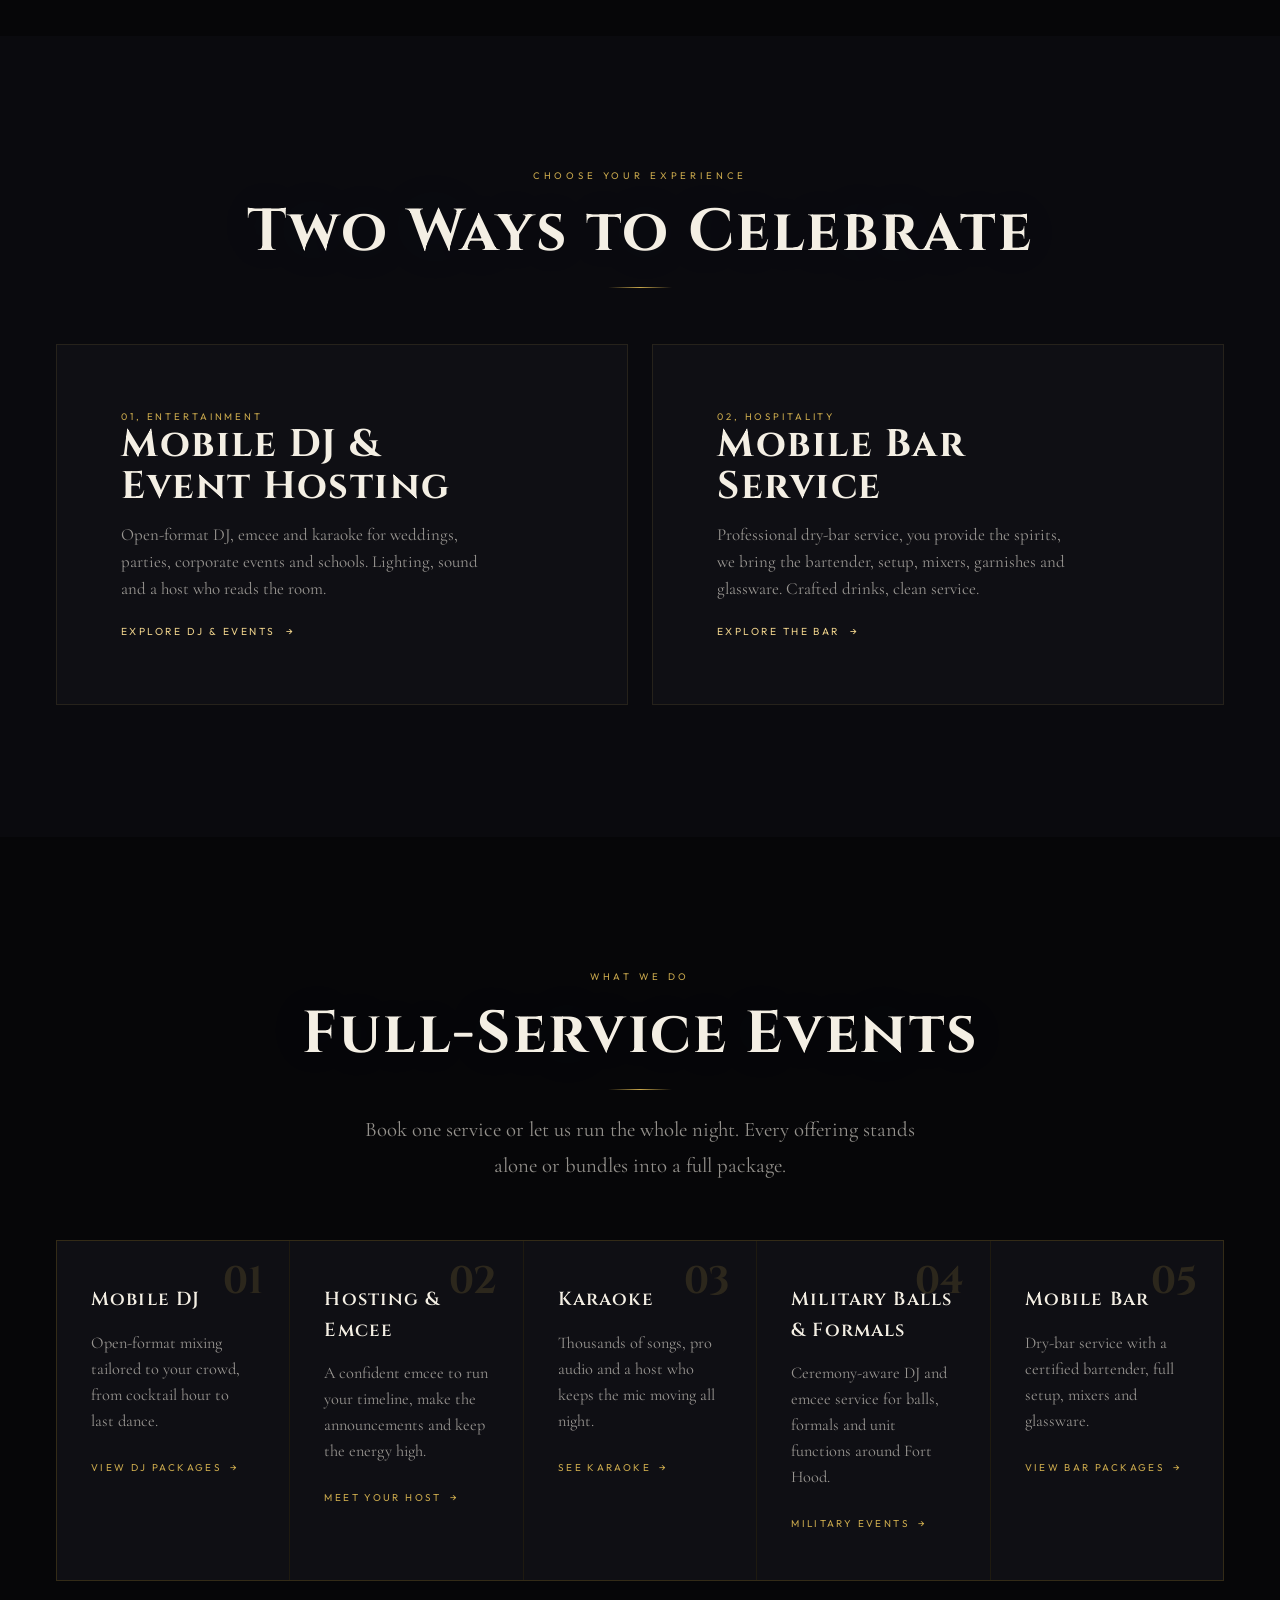
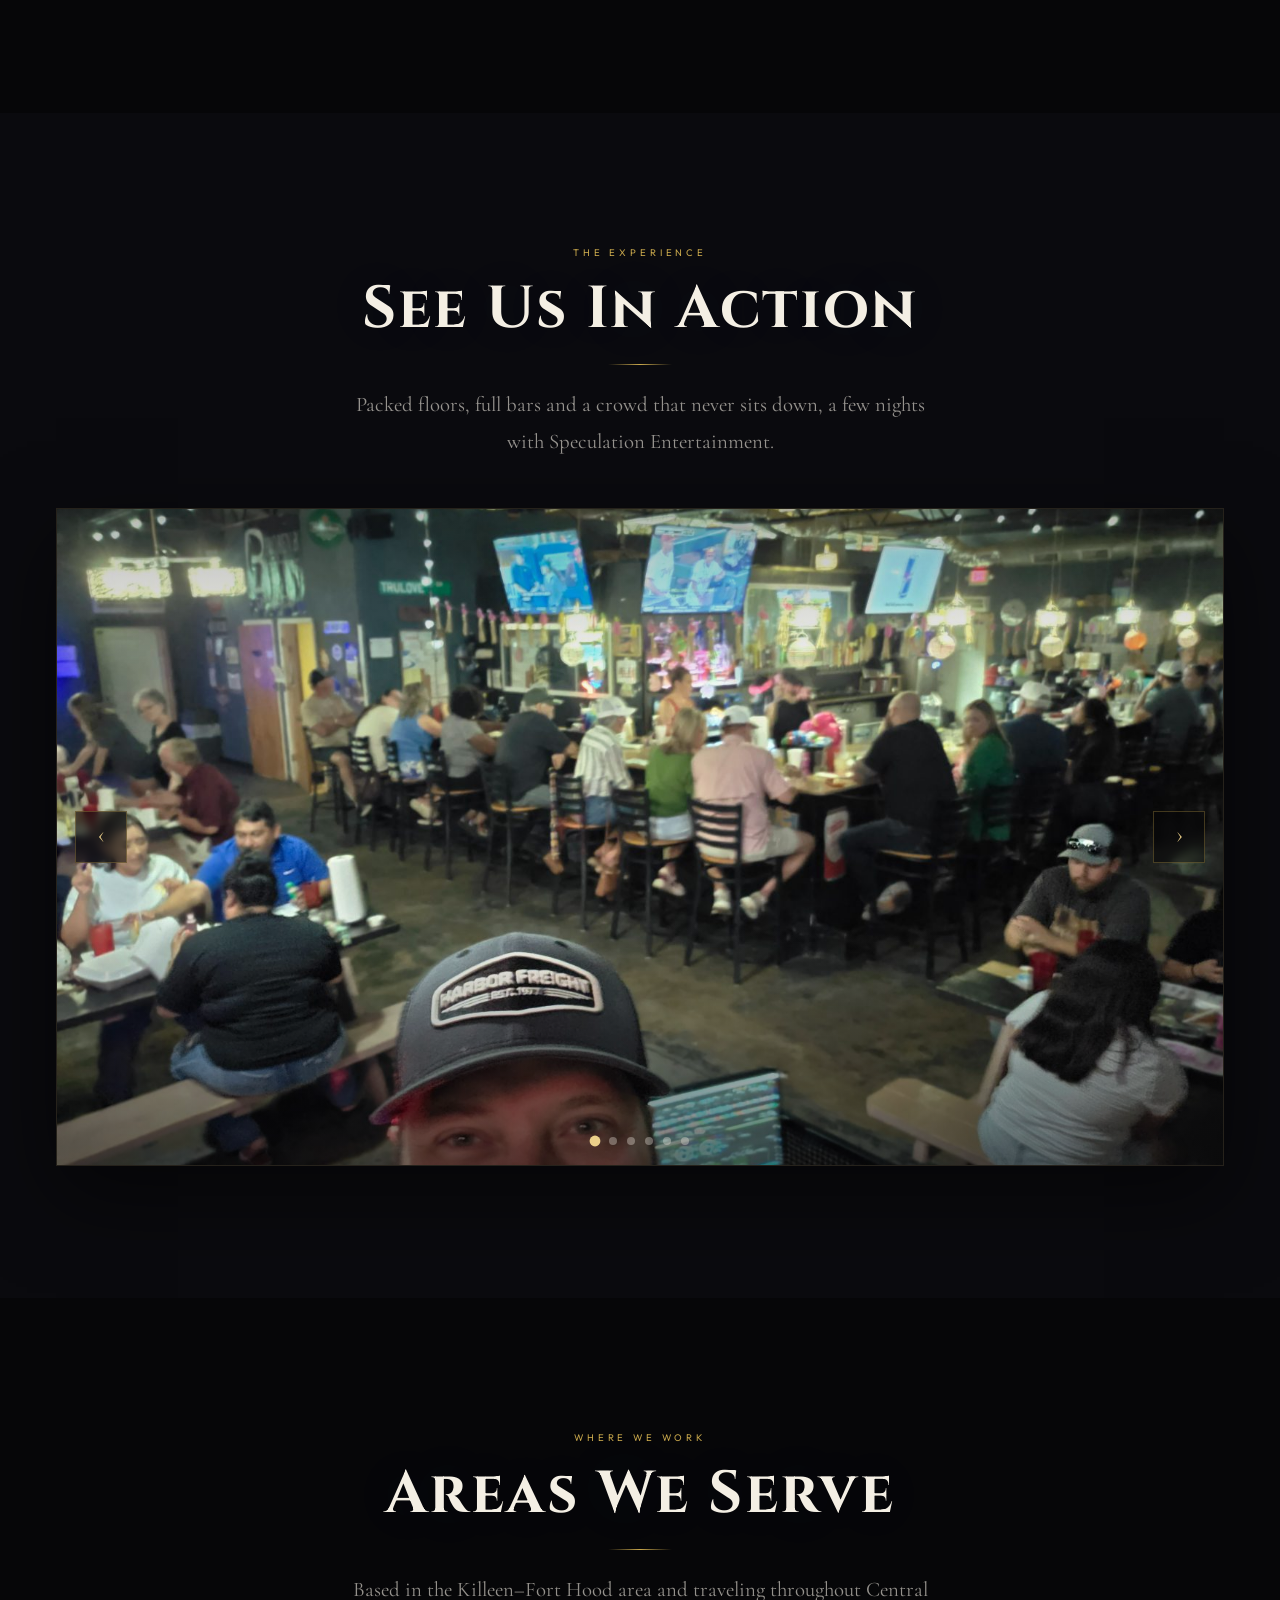
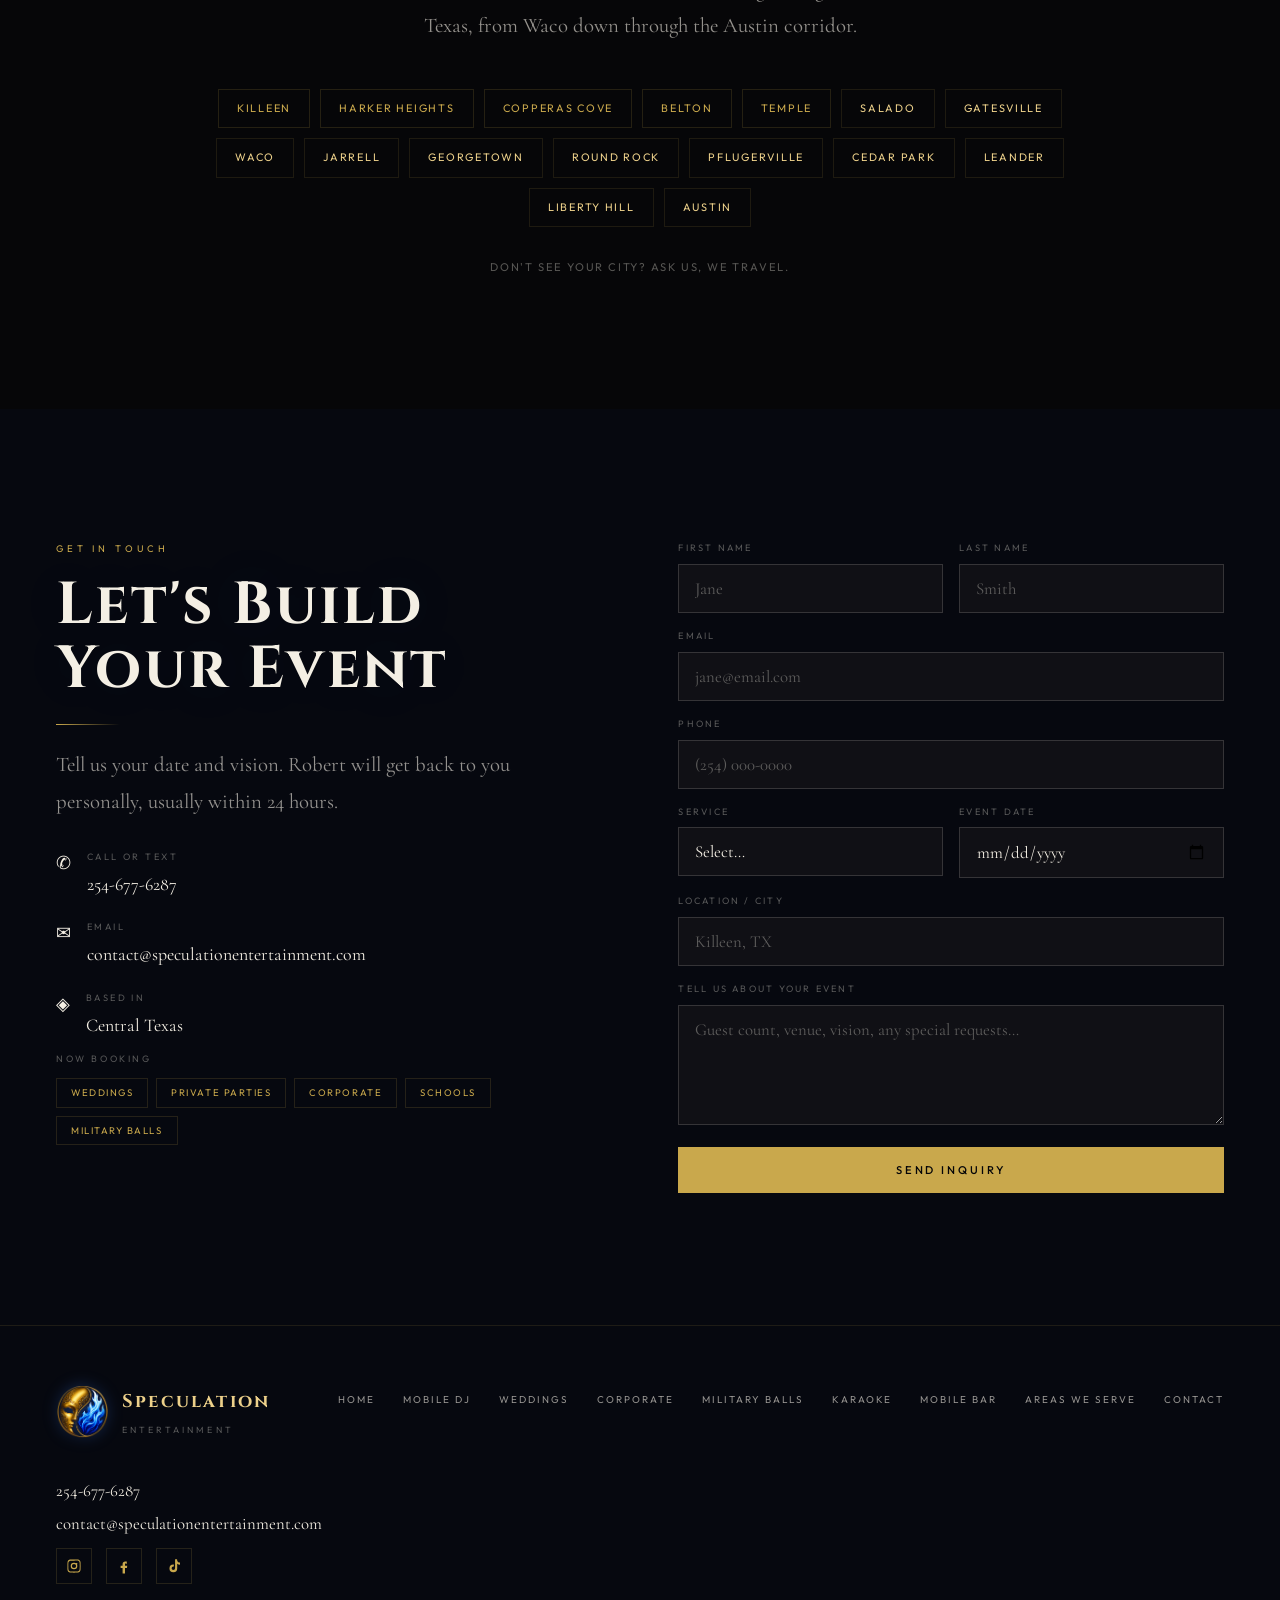
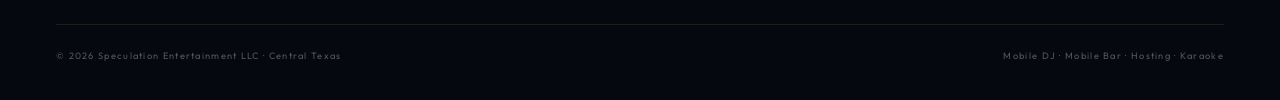
==== commit 3b5e2f58: "Add files via upload" ====
--- a/index.html
+++ b/index.html
@@ -3,11 +3,24 @@
 <head>
   <meta charset="UTF-8"/>
   <meta name="viewport" content="width=device-width, initial-scale=1.0"/>
-  <title>Speculation Entertainment | Mobile DJ · Mobile Bar · Central Texas</title>
-  <meta name="description" content="Speculation Entertainment, luxury mobile DJ, mobile bar, event hosting, emcee and karaoke services. Now booking 2026 events across Central Texas."/>
+  <title>Speculation Entertainment | Mobile DJ &amp; Mobile Bar in Killeen, Temple &amp; Waco, TX</title>
+  <meta name="description" content="Speculation Entertainment: luxury mobile DJ, mobile bar, event hosting, emcee and karaoke serving Killeen, Temple, Waco, Belton and Central Texas. Now booking 2026 events."/>
   <link rel="icon" href="assets/emblem.png"/>
   <link href="https://fonts.googleapis.com/css2?family=Cinzel:wght@400;500;600;700&family=Cormorant+Garamond:ital,wght@0,400;0,500;0,600;1,400&family=Outfit:wght@300;400;500&display=swap" rel="stylesheet"/>
   <link rel="stylesheet" href="styles.css"/>
+  <link rel="canonical" href="https://speculationentertainment.com/"/>
+  <meta name="robots" content="index, follow"/>
+  <meta property="og:type" content="business.business"/>
+  <meta property="og:title" content="Speculation Entertainment | Mobile DJ & Mobile Bar in Killeen, Temple & Waco, TX"/>
+  <meta property="og:description" content="Speculation Entertainment: luxury mobile DJ, mobile bar, event hosting, emcee and karaoke serving Killeen, Temple, Waco, Belton and Central Texas. Now booking 2026 events."/>
+  <meta property="og:url" content="https://speculationentertainment.com/"/>
+  <meta property="og:image" content="https://speculationentertainment.com/assets/logo.png"/>
+  <meta property="og:site_name" content="Speculation Entertainment"/>
+  <meta name="twitter:card" content="summary_large_image"/>
+  <meta name="twitter:title" content="Speculation Entertainment | Mobile DJ & Mobile Bar in Killeen, Temple & Waco, TX"/>
+  <meta name="twitter:description" content="Speculation Entertainment: luxury mobile DJ, mobile bar, event hosting, emcee and karaoke serving Killeen, Temple, Waco, Belton and Central Texas. Now booking 2026 events."/>
+  <meta name="twitter:image" content="https://speculationentertainment.com/assets/logo.png"/>
+  <script type="application/ld+json">{"@context":"https://schema.org","@type":"EntertainmentBusiness","name":"Speculation Entertainment","image":"https://speculationentertainment.com/assets/logo.png","url":"https://speculationentertainment.com/","telephone":"+1-254-677-6287","email":"contact@speculationentertainment.com","priceRange":"$$","address":{"@type":"PostalAddress","addressLocality":"Killeen","addressRegion":"TX","addressCountry":"US"},"areaServed":[{"@type":"City","name":"Killeen, TX"},{"@type":"City","name":"Harker Heights, TX"},{"@type":"City","name":"Copperas Cove, TX"},{"@type":"City","name":"Belton, TX"},{"@type":"City","name":"Temple, TX"},{"@type":"City","name":"Salado, TX"},{"@type":"City","name":"Gatesville, TX"},{"@type":"City","name":"Waco, TX"},{"@type":"City","name":"Jarrell, TX"},{"@type":"City","name":"Georgetown, TX"},{"@type":"City","name":"Round Rock, TX"},{"@type":"City","name":"Pflugerville, TX"},{"@type":"City","name":"Cedar Park, TX"},{"@type":"City","name":"Leander, TX"},{"@type":"City","name":"Liberty Hill, TX"},{"@type":"City","name":"Austin, TX"},{"@type":"AdministrativeArea","name":"Central Texas"}],"makesOffer":[{"@type":"Offer","itemOffered":{"@type":"Service","name":"Mobile DJ Services"}},{"@type":"Offer","itemOffered":{"@type":"Service","name":"Mobile Bar Service"}},{"@type":"Offer","itemOffered":{"@type":"Service","name":"Event Hosting & Emcee"}},{"@type":"Offer","itemOffered":{"@type":"Service","name":"Karaoke"}},{"@type":"Offer","itemOffered":{"@type":"Service","name":"Military Ball & Formal DJ Service"}}]}</script>
 </head>
 <body>
   <div class="atmosphere"></div>
@@ -39,10 +52,10 @@
     <!-- ── HERO ── -->
     <section class="section section--blue" id="hero" data-sparks="22" style="min-height:100vh; display:flex; align-items:center; justify-content:center; text-align:center; padding-top:120px;">
       <div class="wrap wrap--narrow">
-        <p class="eyebrow reveal in">Now Booking 2026 &nbsp;·&nbsp; Serving Central Texas</p>
+        <p class="eyebrow reveal in">Now Booking 2026 &nbsp;·&nbsp; Killeen &nbsp;·&nbsp; Temple &nbsp;·&nbsp; Waco &nbsp;·&nbsp; Austin</p>
         <img src="assets/logo.png" alt="Speculation Entertainment" class="reveal in" style="width:clamp(280px,46vw,540px); margin:8px auto 28px; filter:drop-shadow(0 0 50px rgba(60,130,255,0.18));"/>
         <p class="lede reveal in" style="margin:0 auto 14px; max-width:560px;">Exceptional events require more than music, they require <em style="color:var(--cream); font-style:normal;">precision, planning, and the right atmosphere.</em></p>
-        <p class="reveal in" style="font-family:var(--sans); font-size:0.66rem; letter-spacing:0.3em; text-transform:uppercase; color:var(--gold); margin-bottom:40px;">Mobile DJ &nbsp;·&nbsp; Mobile Bar &nbsp;·&nbsp; Event Hosting &nbsp;·&nbsp; Karaoke</p>
+        <p class="reveal in" style="font-family:var(--sans); font-size:0.66rem; letter-spacing:0.3em; text-transform:uppercase; color:var(--gold); margin-bottom:40px;">Mobile DJ &nbsp;·&nbsp; Mobile Bar &nbsp;·&nbsp; Event Hosting &nbsp;·&nbsp; Karaoke &nbsp;·&nbsp; Military Balls</p>
         <div class="reveal in" style="display:flex; gap:16px; justify-content:center; flex-wrap:wrap;">
           <a href="dj.html" class="btn btn-gold">Mobile DJ &amp; Events</a>
           <a href="bar.html" class="btn btn-ghost">Mobile Bar</a>
@@ -114,8 +127,14 @@
             <p class="svc-desc">Thousands of songs, pro audio and a host who keeps the mic moving all night.</p>
             <span class="svc-link">See karaoke <span class="arrow">→</span></span>
           </a>
+          <a href="dj.html#military" class="svc-card reveal">
+            <span class="svc-num">04</span>
+            <h3 class="svc-name">Military Balls &amp; Formals</h3>
+            <p class="svc-desc">Ceremony-aware DJ and emcee service for balls, formals and unit functions around Fort Hood.</p>
+            <span class="svc-link">Military events <span class="arrow">→</span></span>
+          </a>
           <a href="bar.html" class="svc-card reveal">
-            <span class="svc-num">04</span>
+            <span class="svc-num">05</span>
             <h3 class="svc-name">Mobile Bar</h3>
             <p class="svc-desc">Dry-bar service with a certified bartender, full setup, mixers and glassware.</p>
             <span class="svc-link">View bar packages <span class="arrow">→</span></span>
@@ -141,6 +160,37 @@
           <button class="carousel-arrow carousel-next" aria-label="Next photo">&rsaquo;</button>
           <div class="carousel-dots"></div>
         </div>
+      </div>
+    </section>
+
+    <!-- ── AREAS WE SERVE ── -->
+    <section class="section" id="areas">
+      <div class="wrap">
+        <div class="center" style="margin-bottom:44px;">
+          <span class="eyebrow reveal">Where We Work</span>
+          <h2 class="display-title reveal">Areas We Serve</h2>
+          <div class="rule rule--c reveal"></div>
+          <p class="lede reveal">Based in the Killeen&ndash;Fort Hood area and traveling throughout Central Texas, from Waco down through the Austin corridor.</p>
+        </div>
+        <div class="area-tags reveal">
+          <span class="area-tag area-tag--home">Killeen</span>
+          <span class="area-tag area-tag--home">Harker Heights</span>
+          <span class="area-tag area-tag--home">Copperas Cove</span>
+          <span class="area-tag area-tag--home">Belton</span>
+          <span class="area-tag area-tag--home">Temple</span>
+          <span class="area-tag">Salado</span>
+          <span class="area-tag">Gatesville</span>
+          <span class="area-tag">Waco</span>
+          <span class="area-tag">Jarrell</span>
+          <span class="area-tag">Georgetown</span>
+          <span class="area-tag">Round Rock</span>
+          <span class="area-tag">Pflugerville</span>
+          <span class="area-tag">Cedar Park</span>
+          <span class="area-tag">Leander</span>
+          <span class="area-tag">Liberty Hill</span>
+          <span class="area-tag">Austin</span>
+        </div>
+        <p class="center reveal" style="margin-top:32px; font-family:var(--sans); font-size:0.7rem; letter-spacing:0.16em; text-transform:uppercase; color:var(--dimmer);">Don't see your city? Ask us, we travel.</p>
       </div>
     </section>
 
@@ -173,6 +223,7 @@
               <span class="market-tag">Private Parties</span>
               <span class="market-tag">Corporate</span>
               <span class="market-tag">Schools</span>
+              <span class="market-tag">Military Balls</span>
             </div>
           </div>
         </div>
@@ -192,6 +243,7 @@
                 <option>Mobile DJ, Party / Private</option>
                 <option>Mobile DJ, Corporate</option>
                 <option>Mobile DJ, School</option>
+                <option>Mobile DJ, Military Ball / Formal</option>
                 <option>Karaoke</option>
                 <option>Mobile Bar</option>
                 <option>DJ + Bar (full event)</option>
@@ -223,8 +275,10 @@
         <li><a href="dj.html">Mobile DJ</a></li>
         <li><a href="dj.html#weddings">Weddings</a></li>
         <li><a href="dj.html#corporate">Corporate</a></li>
+        <li><a href="dj.html#military">Military Balls</a></li>
         <li><a href="dj.html#karaoke">Karaoke</a></li>
         <li><a href="bar.html">Mobile Bar</a></li>
+        <li><a href="#areas">Areas We Serve</a></li>
         <li><a href="#contact">Contact</a></li>
       </ul>
       <div class="footer-contact">
--- a/styles.css
+++ b/styles.css
@@ -326,6 +326,12 @@
 .markets-label { font-family: var(--sans); font-size: 0.58rem; letter-spacing: 0.28em; text-transform: uppercase; color: var(--dimmer); margin-bottom: 12px; }
 .market-tags { display: flex; flex-wrap: wrap; gap: 8px; }
 .market-tag { font-family: var(--sans); font-size: 0.6rem; letter-spacing: 0.16em; text-transform: uppercase; border: 1px solid var(--gold-dim); color: var(--gold); padding: 6px 14px; }
+
+/* ── AREAS WE SERVE ─────────────────────────────────────── */
+.area-tags { display: flex; flex-wrap: wrap; gap: 10px; justify-content: center; max-width: 860px; margin: 0 auto; }
+.area-tag { font-family: var(--sans); font-size: 0.68rem; letter-spacing: 0.16em; text-transform: uppercase; border: 1px solid var(--gold-hair); color: var(--gold-light); padding: 10px 18px; transition: border-color 0.3s, color 0.3s; }
+.area-tag:hover { border-color: var(--gold-line); color: var(--cream); }
+.area-tag--home { border-color: var(--gold-dim); color: var(--gold); }
 
 .form { display: flex; flex-direction: column; gap: 16px; }
 .form-row { display: grid; grid-template-columns: 1fr 1fr; gap: 16px; }
